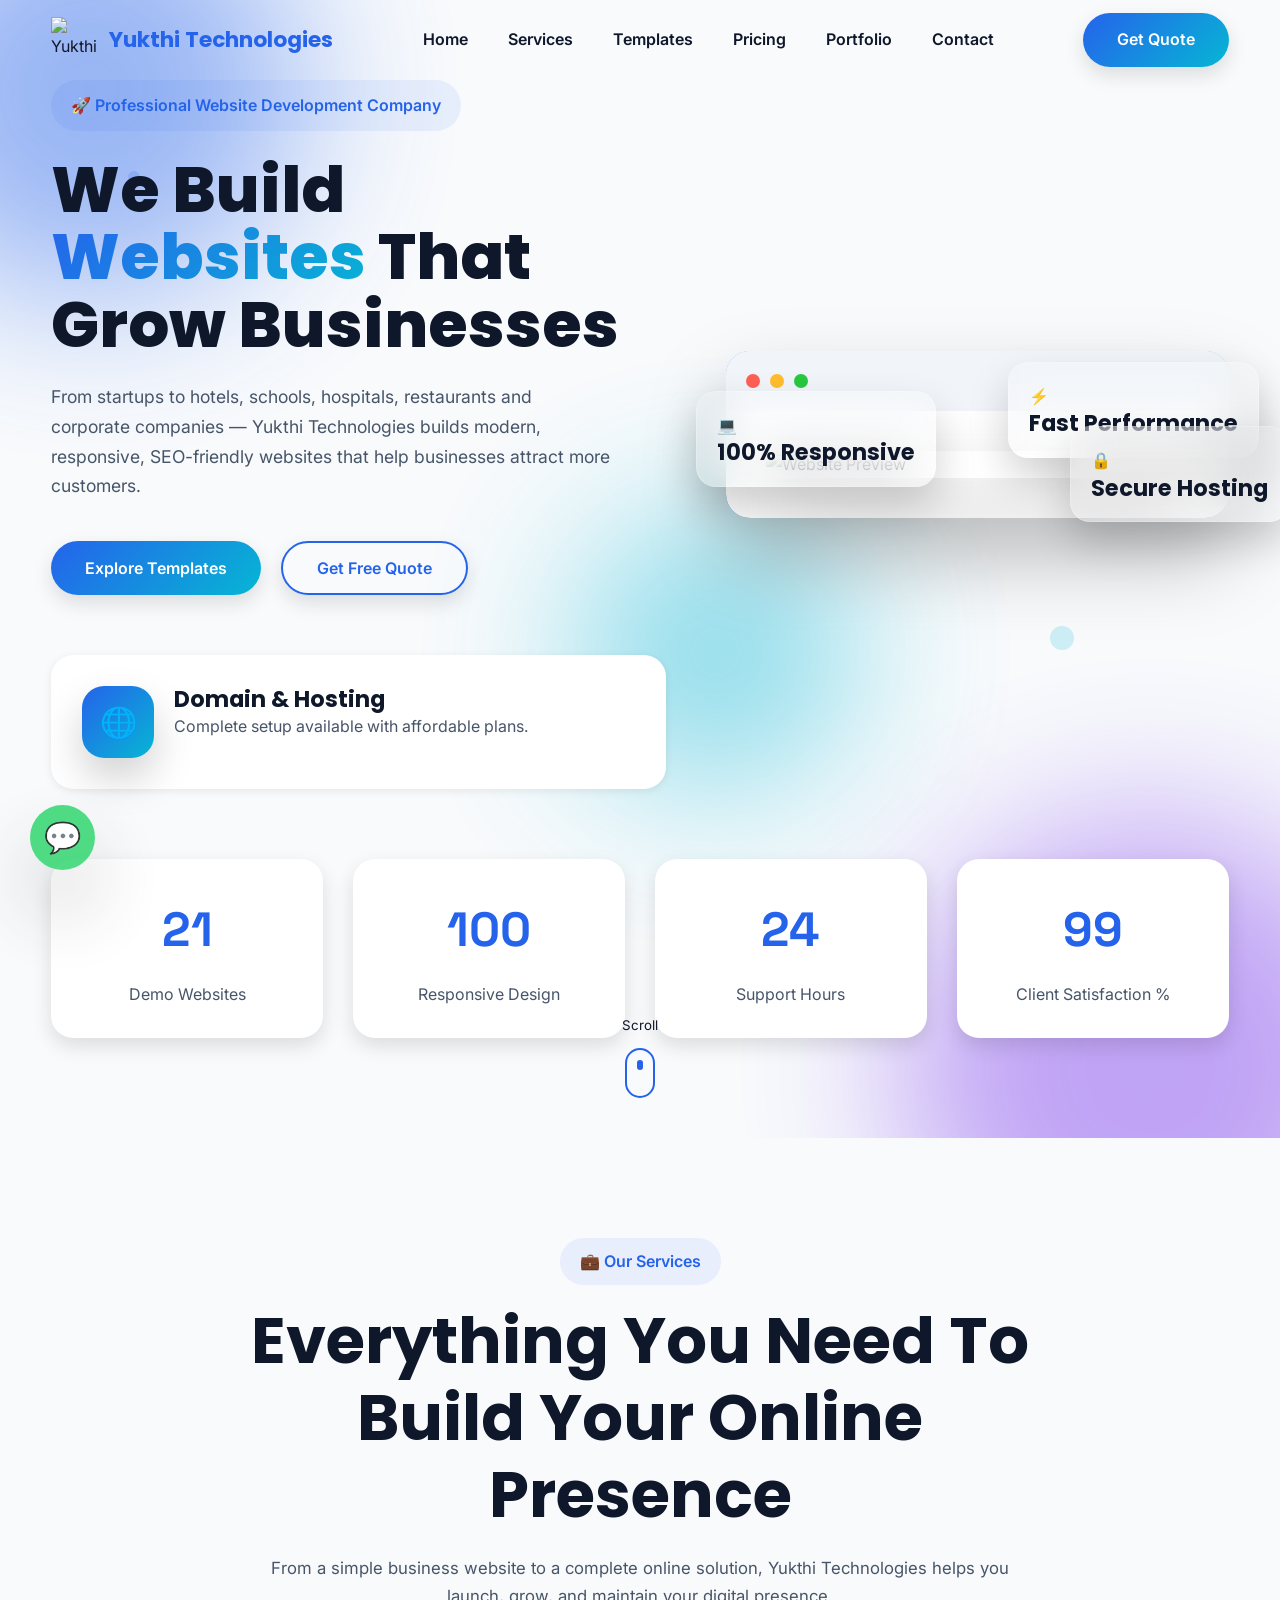
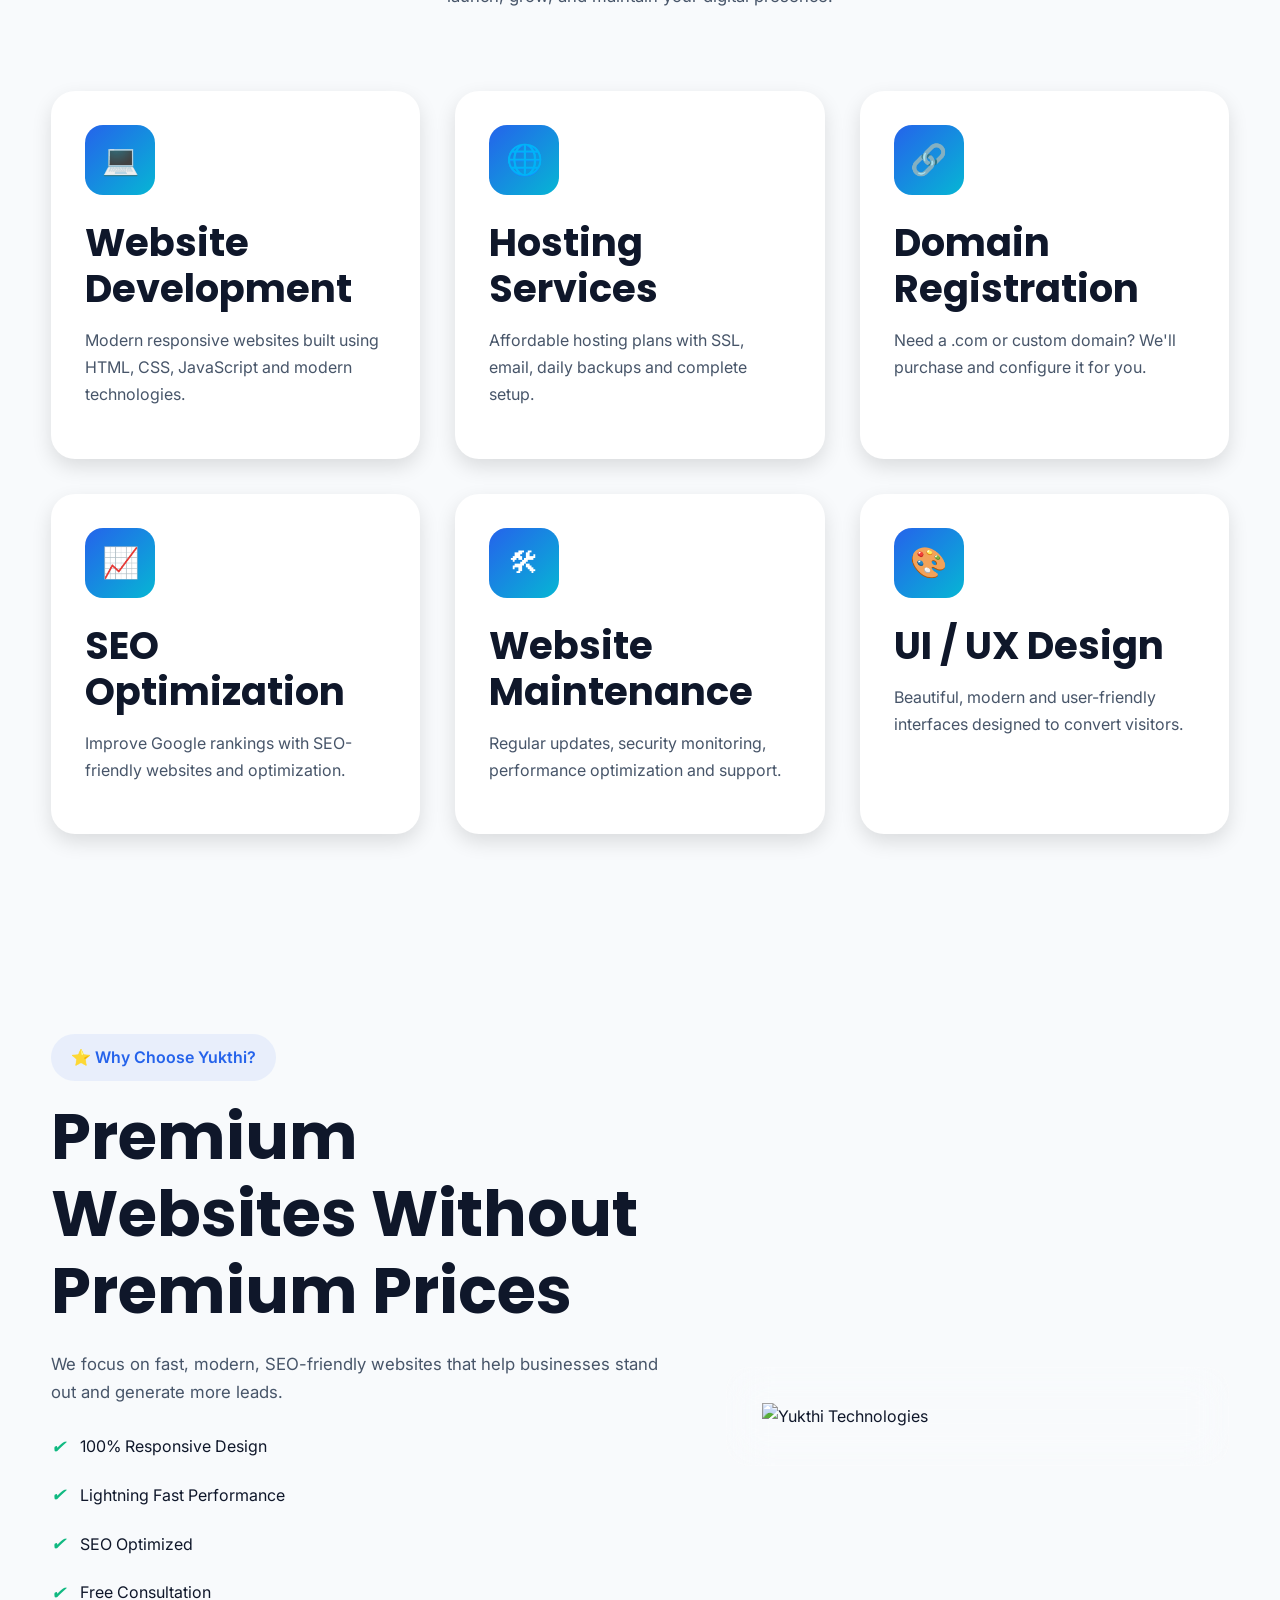
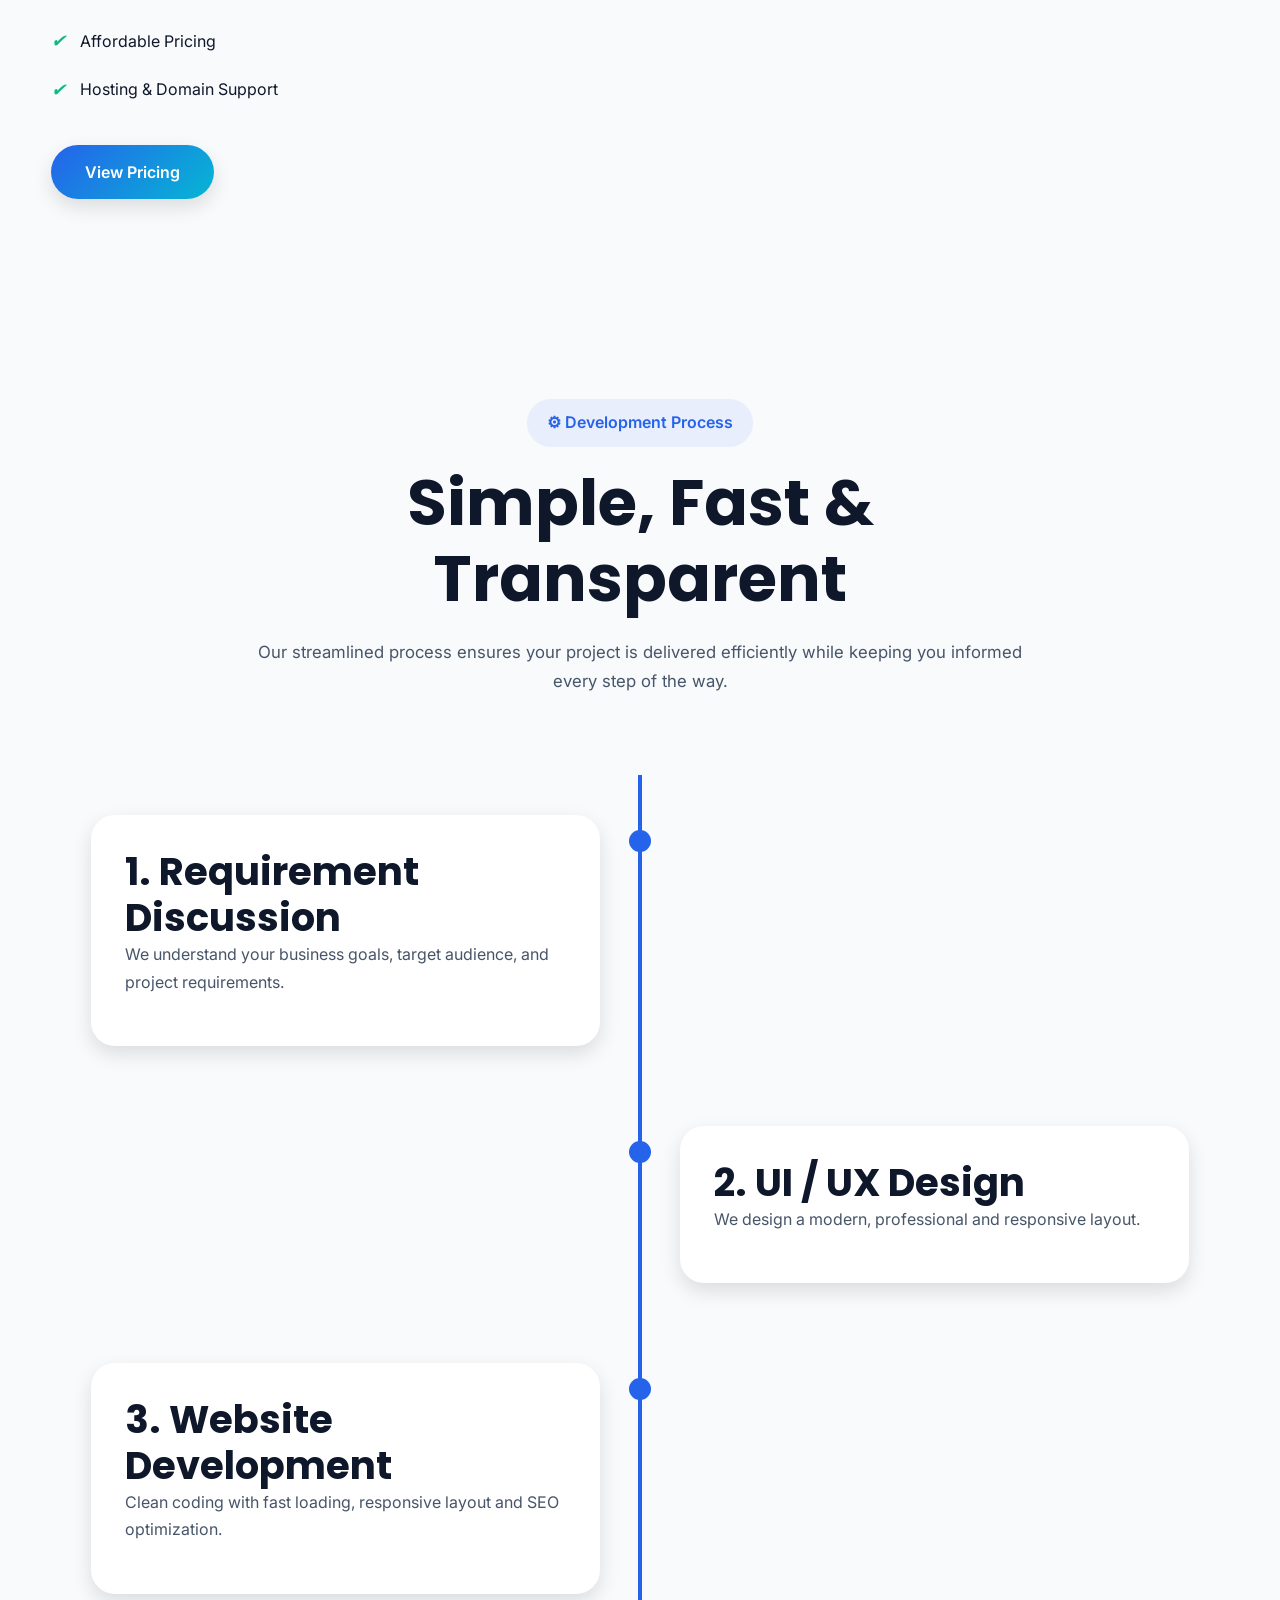
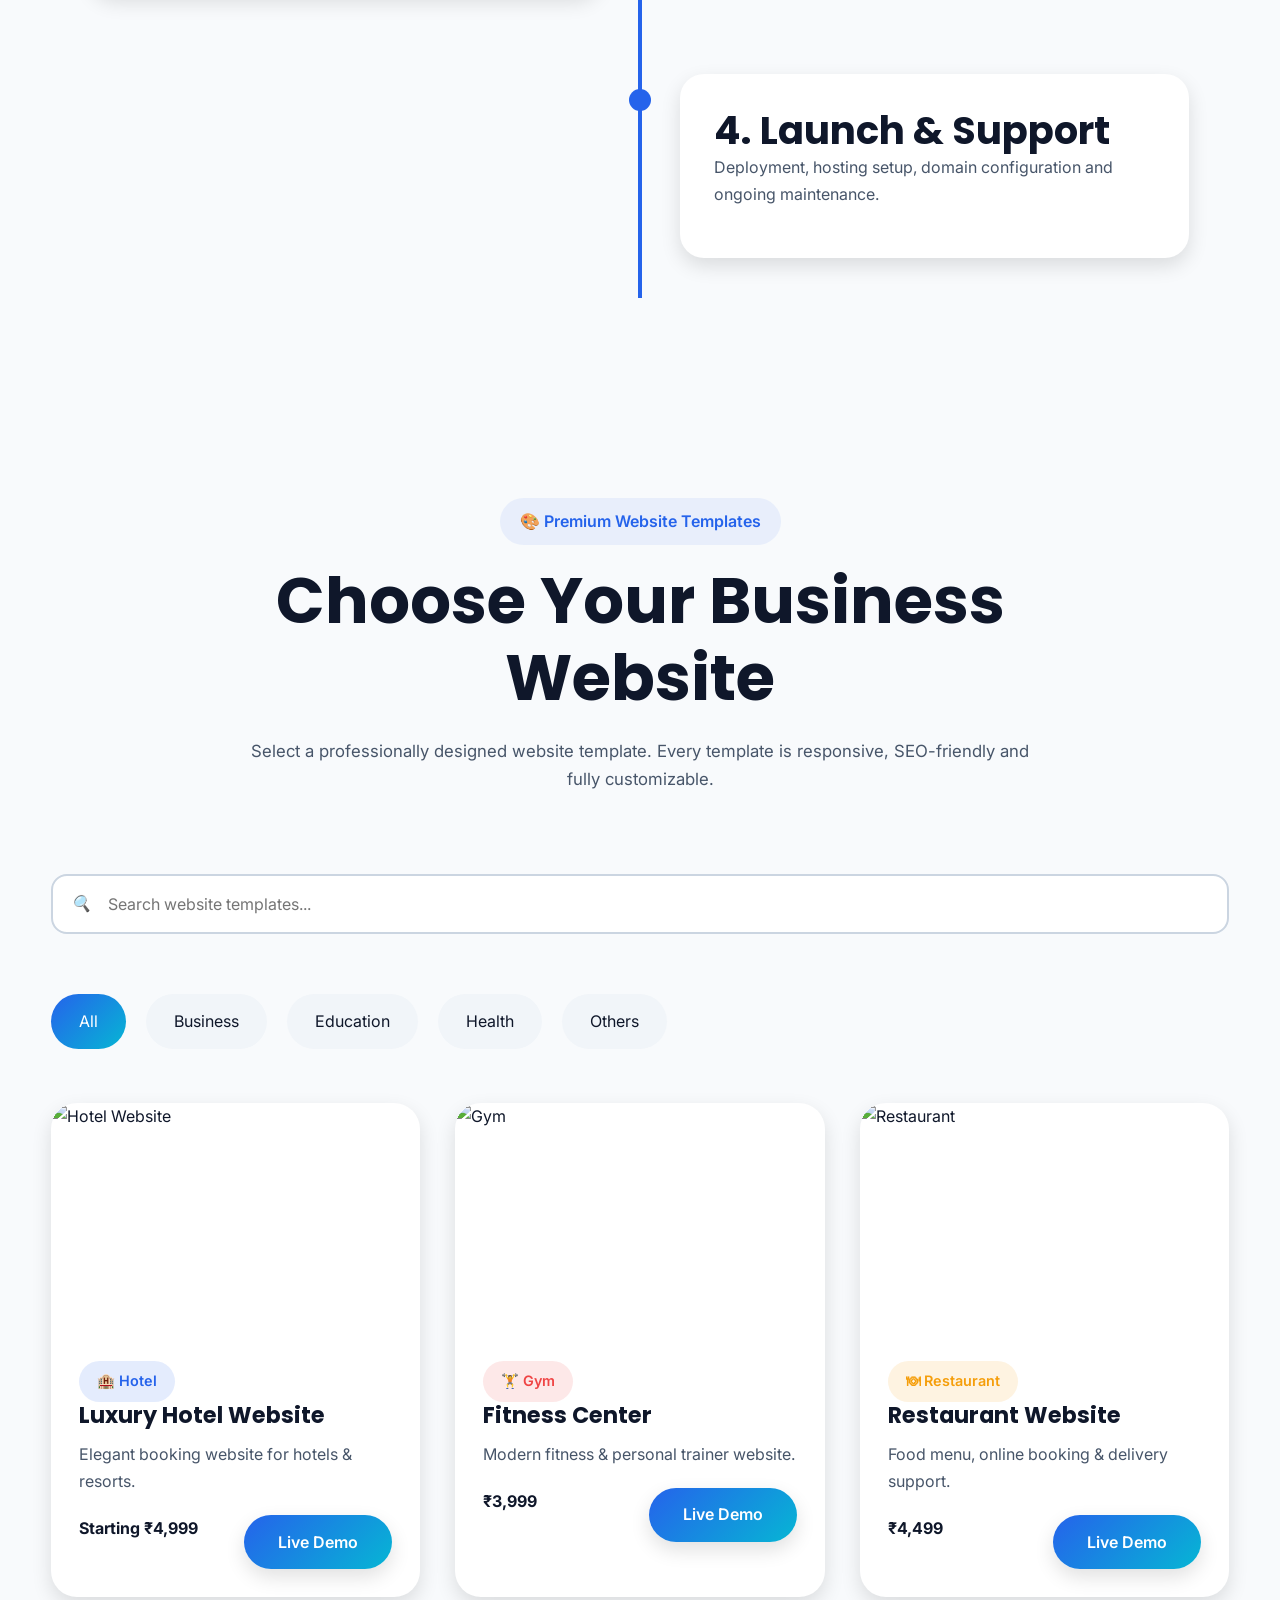
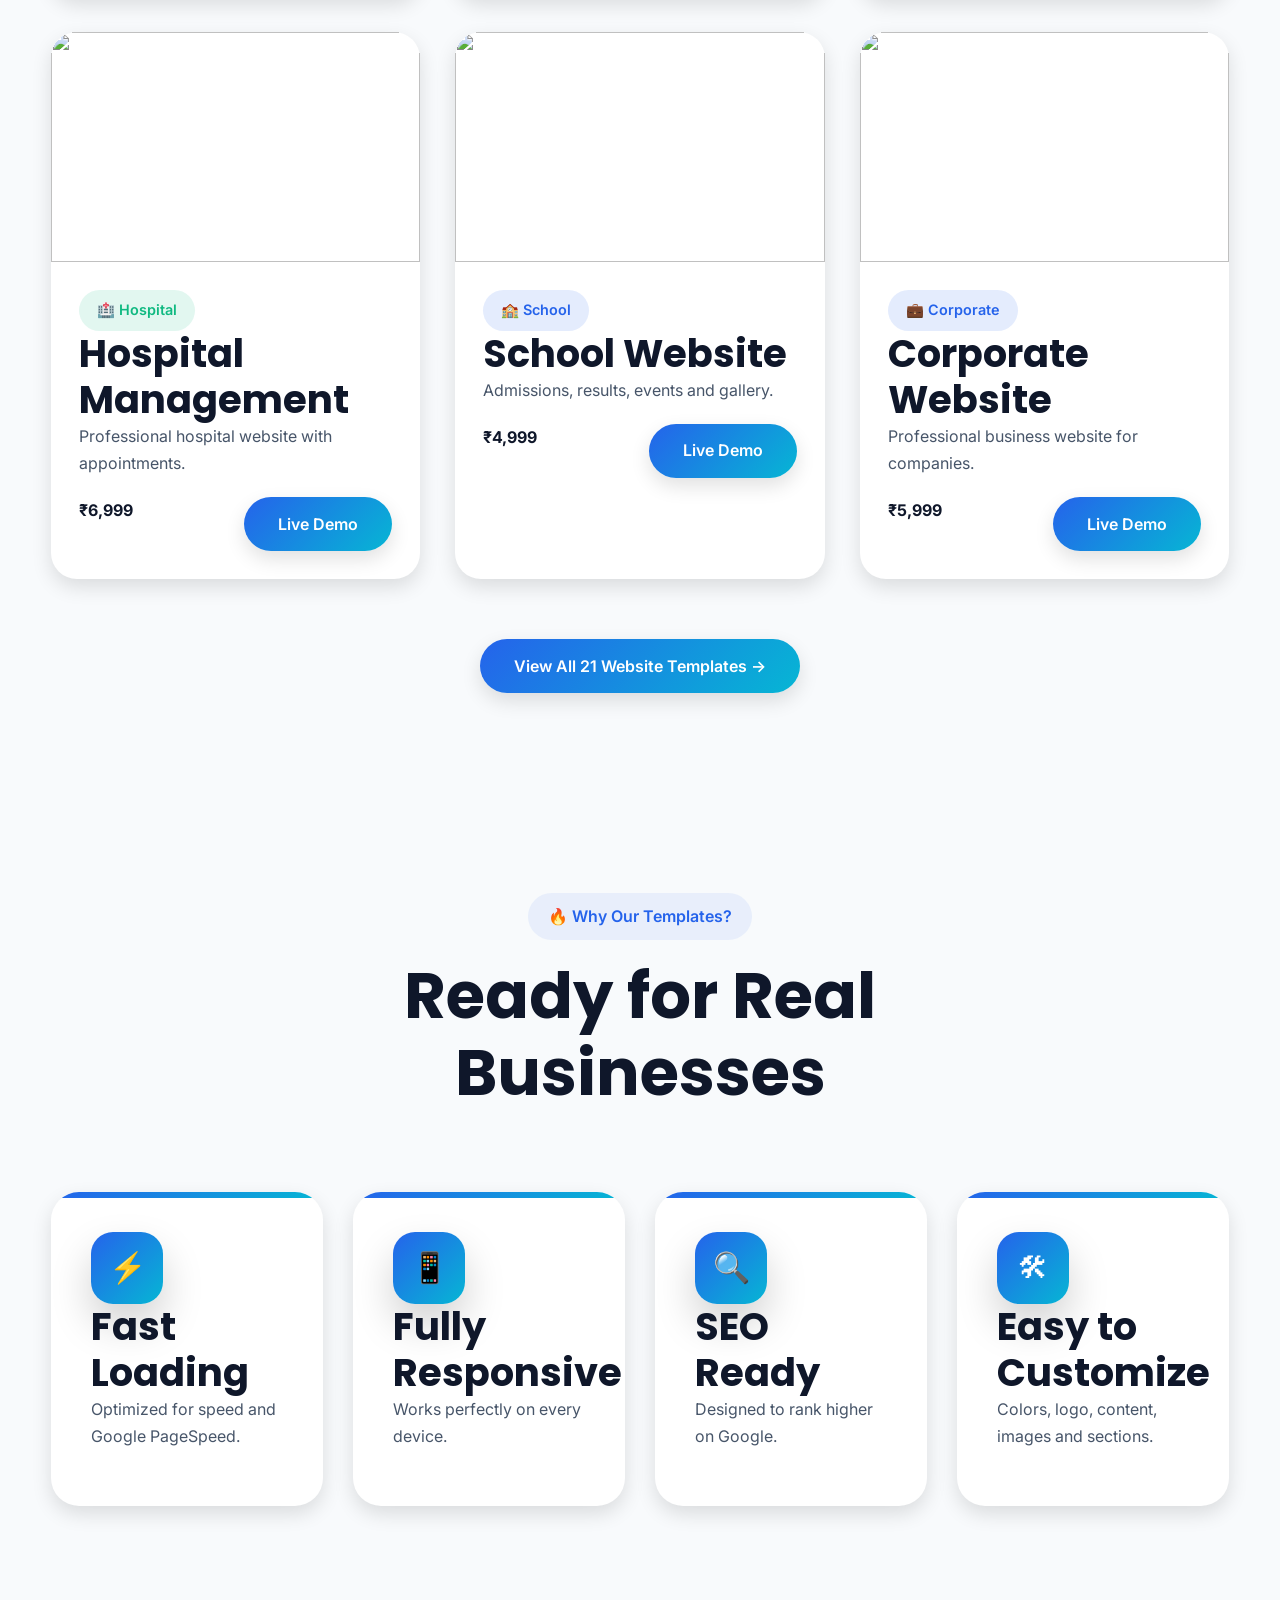
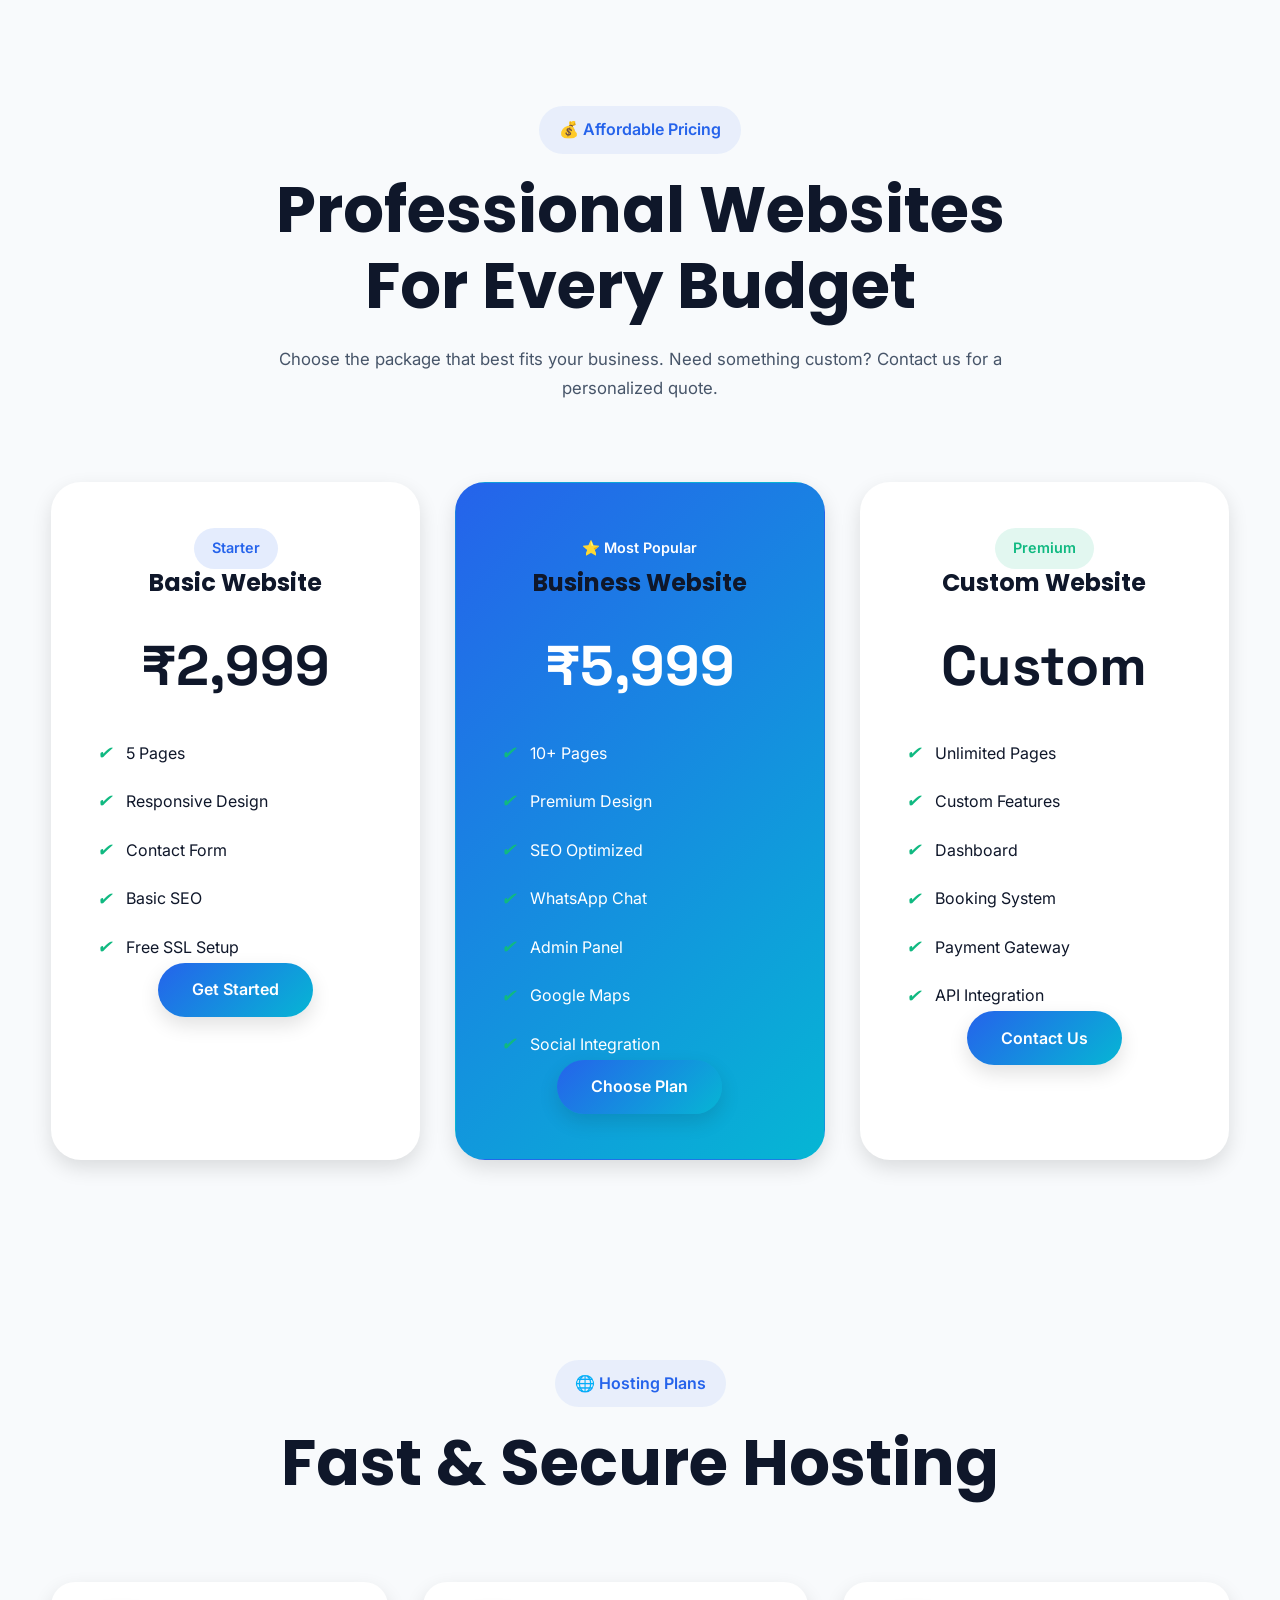
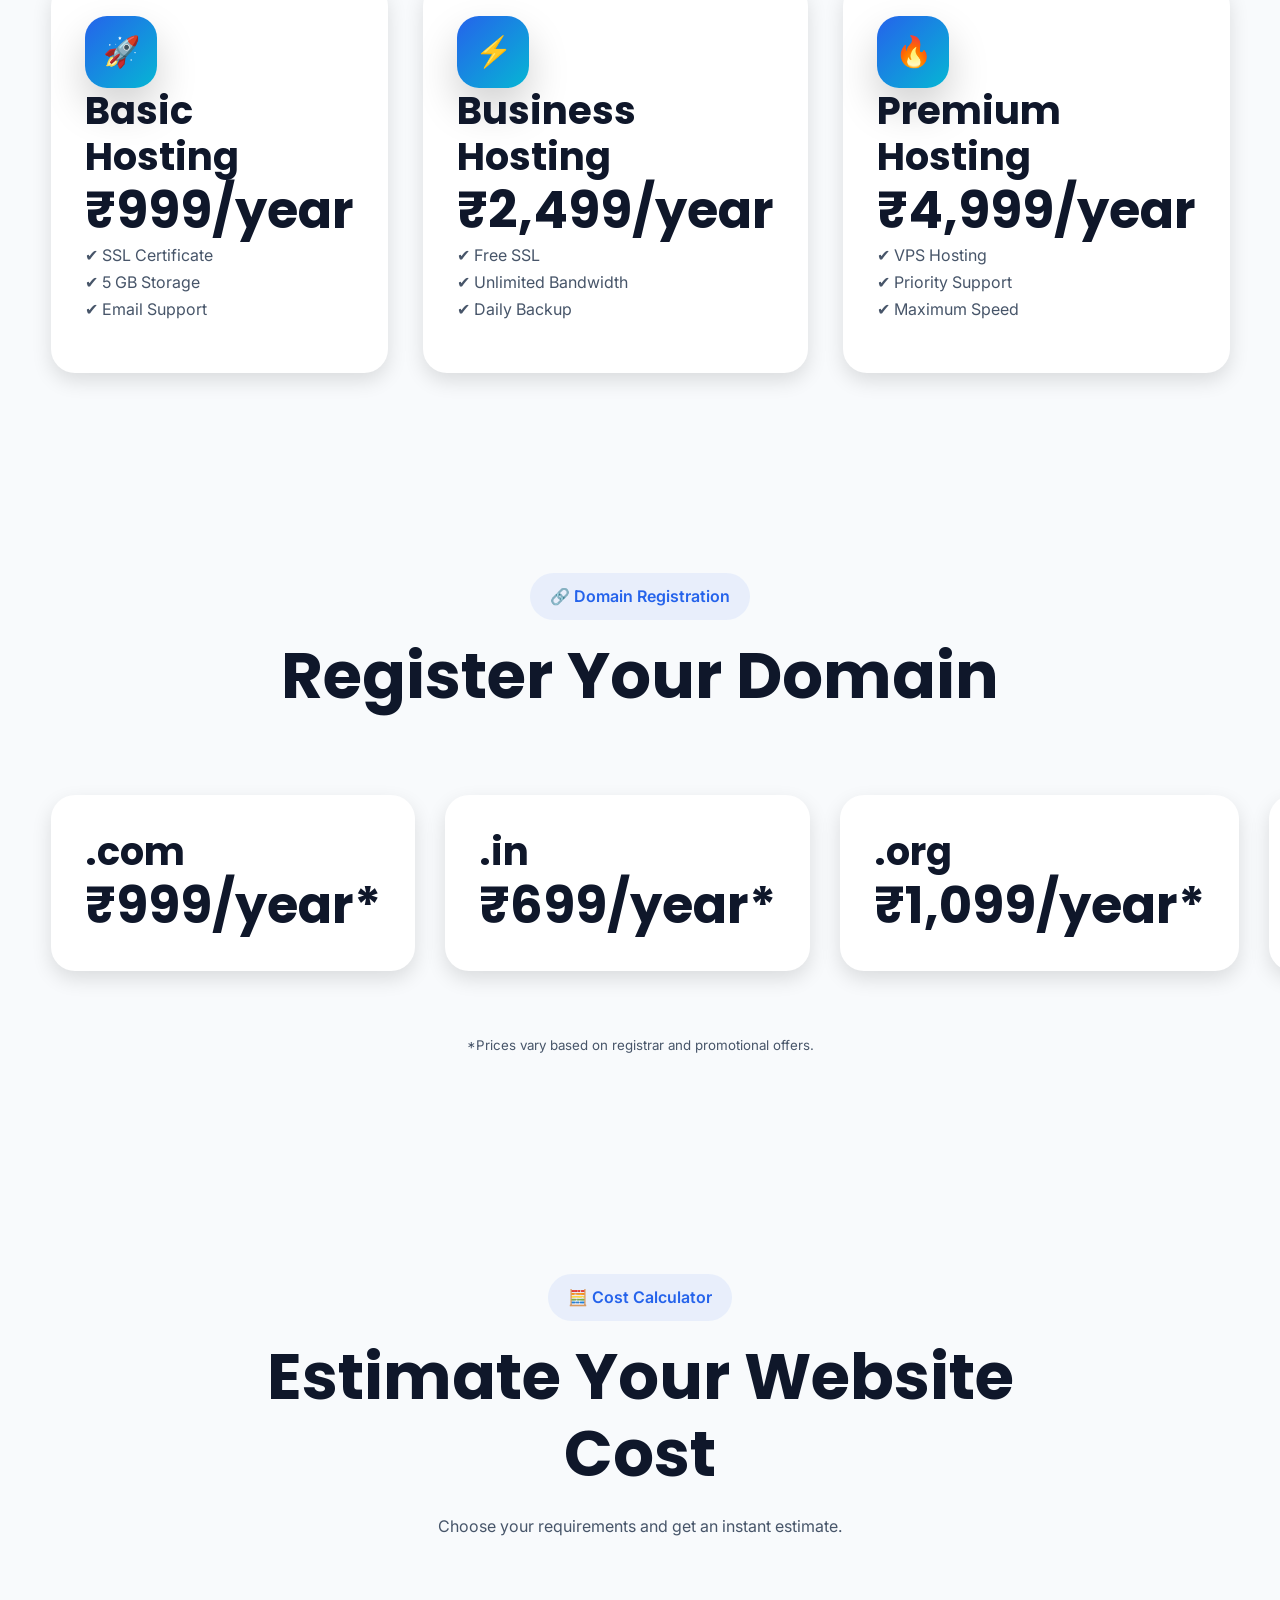
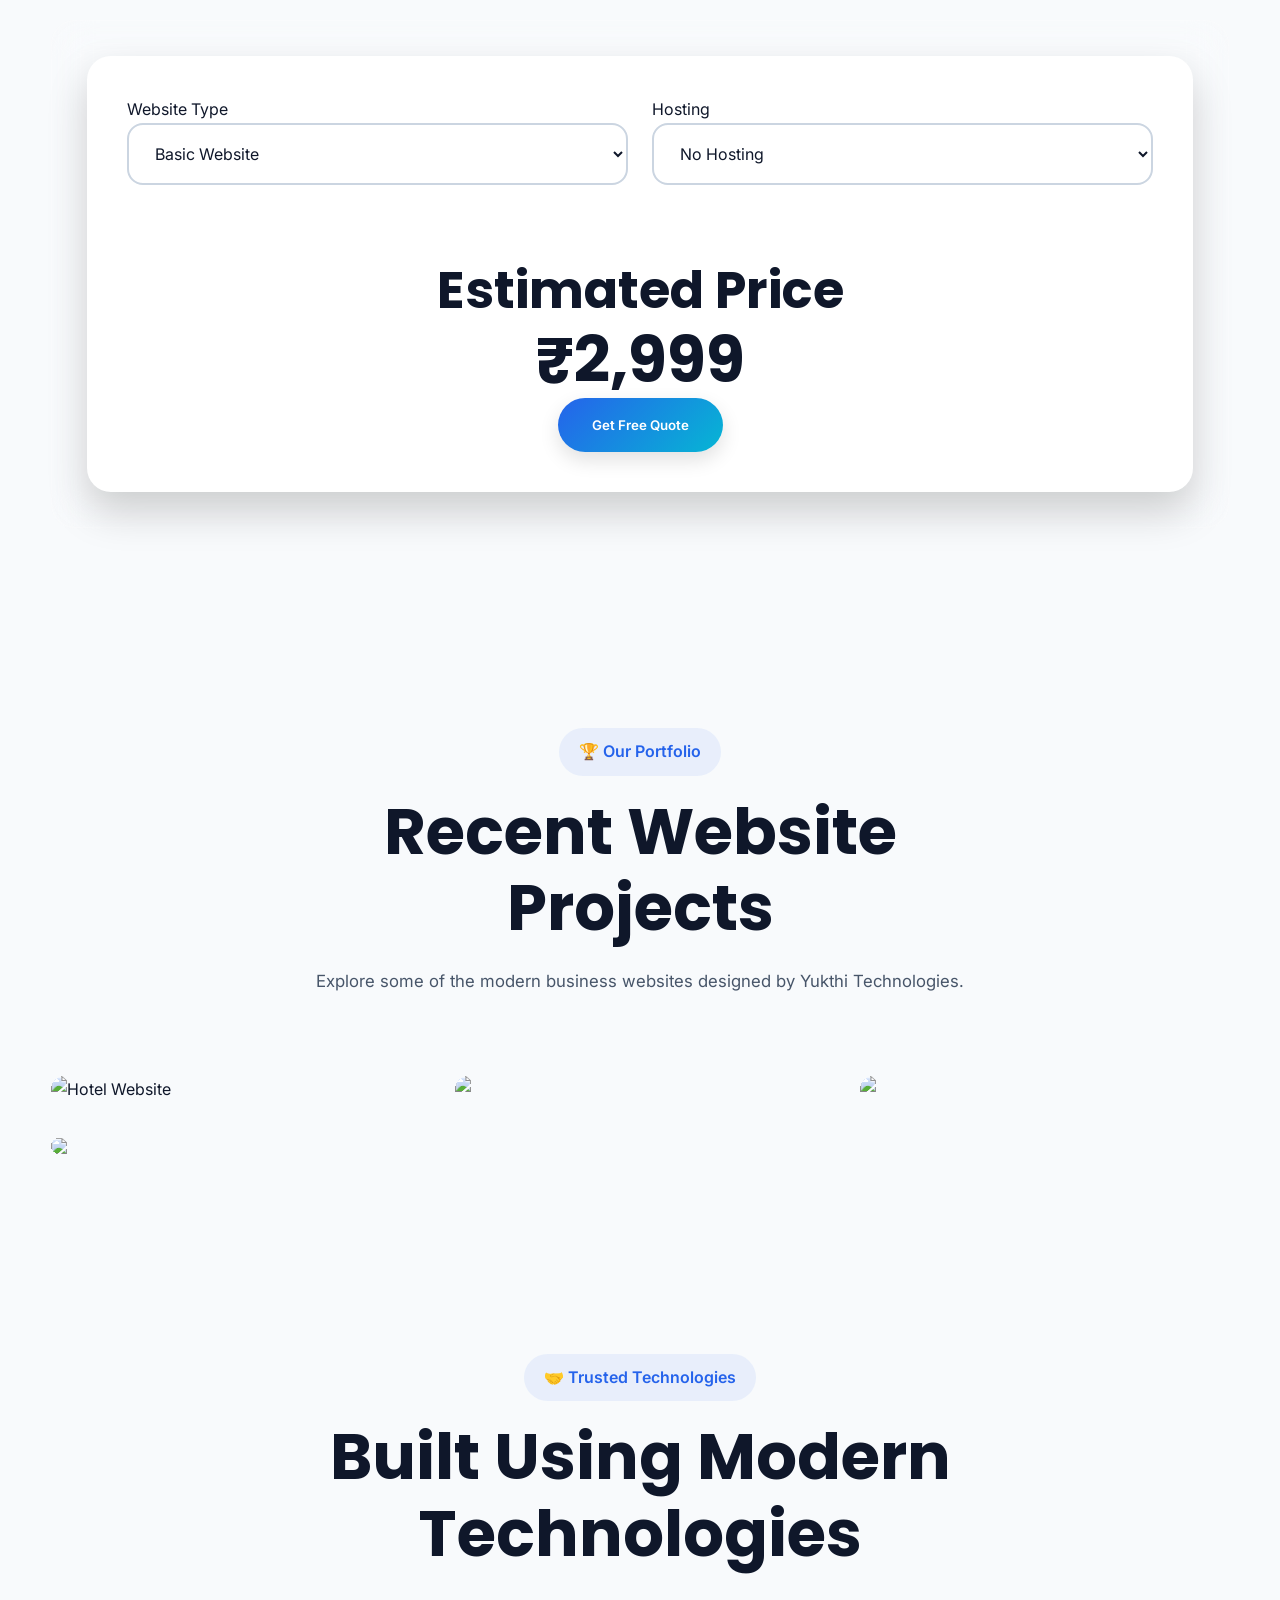
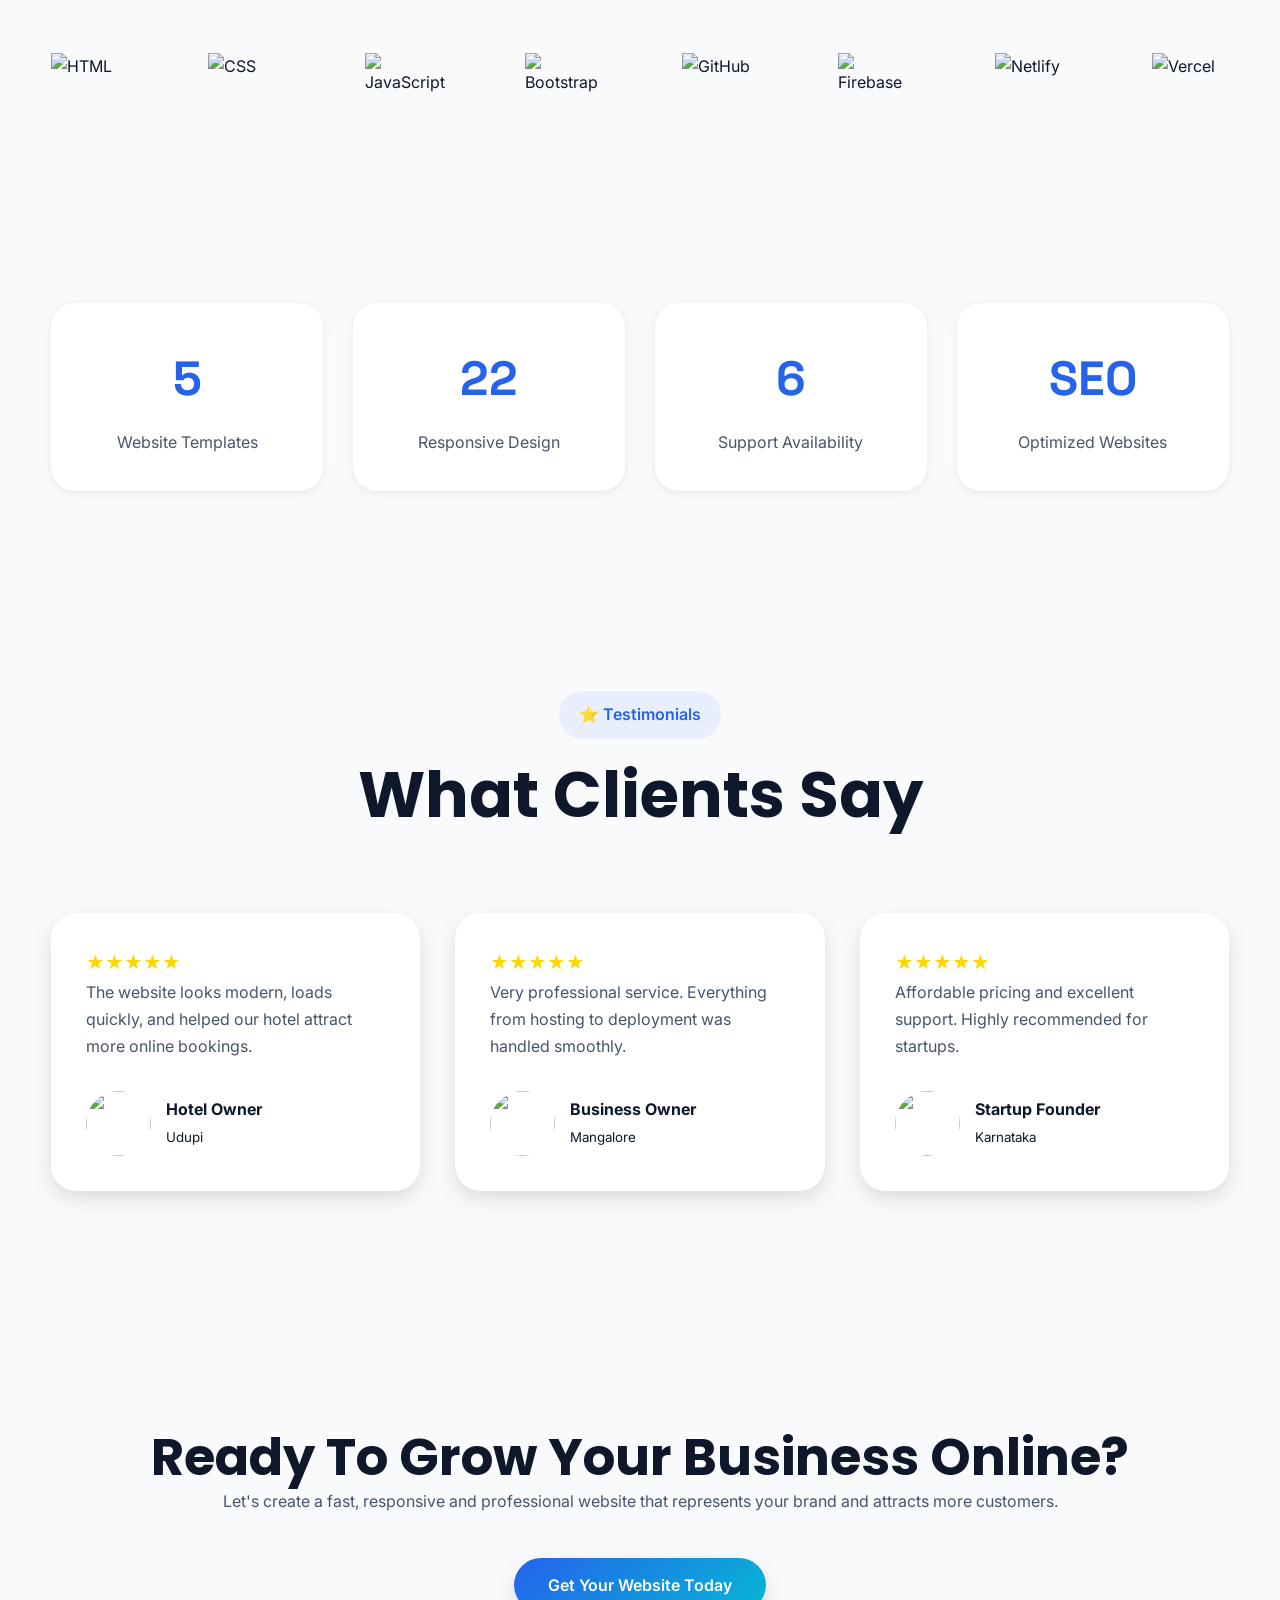
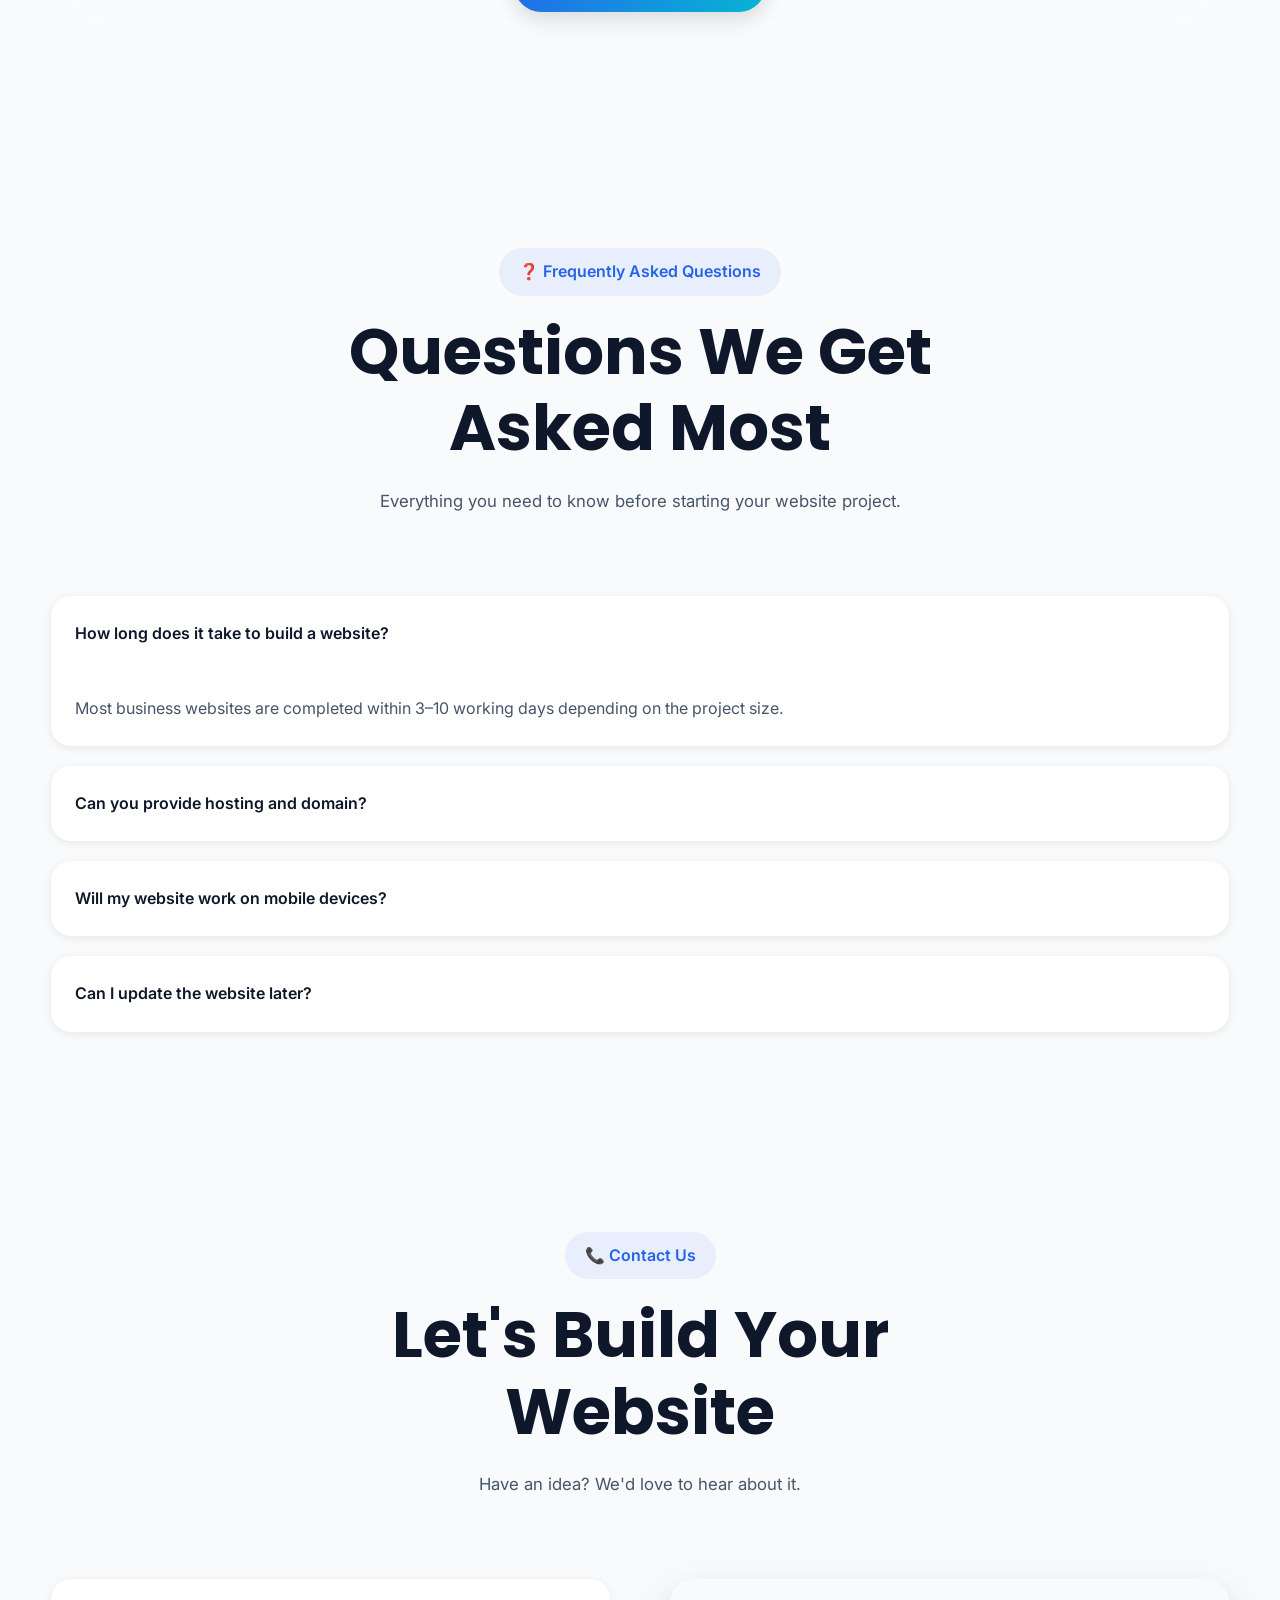
==== index.html @ c2022906 "Initial commit - Yukthi Technologies full project" ====
<!DOCTYPE html>
<html lang="en" data-theme="light">

<head>

    <!-- ==========================================
        BASIC META
    =========================================== -->

    <meta charset="UTF-8">

    <meta http-equiv="X-UA-Compatible" content="IE=edge">

    <meta name="viewport"
          content="width=device-width, initial-scale=1.0">

    <title>
        Yukthi Technologies | Professional Website Development Company
    </title>

    <meta name="description"
          content="Yukthi Technologies provides premium website development, hosting, domains, business websites, eCommerce solutions, portfolio websites, SEO and digital solutions.">

    <meta name="keywords"
          content="Website Development, Web Design, Hosting, Domain Registration, Business Website, Portfolio, HTML CSS JavaScript, Karnataka">

    <meta name="author"
          content="Rhushi Hebbar">

    <meta name="robots"
          content="index,follow">

    <meta name="theme-color"
          content="#2563EB">

    <!-- ==========================================
        OPEN GRAPH
    =========================================== -->

    <meta property="og:title"
          content="Yukthi Technologies">

    <meta property="og:description"
          content="Premium Website Development Company">

    <meta property="og:image"
          content="assets/images/og-banner.jpg">

    <meta property="og:type"
          content="website">

    <!-- ==========================================
        FAVICON
    =========================================== -->

    <link rel="icon"
          href="favicon.ico">

    <!-- ==========================================
        GOOGLE FONTS
    =========================================== -->

    <link rel="preconnect"
          href="https://fonts.googleapis.com">

    <link rel="preconnect"
          href="https://fonts.gstatic.com"
          crossorigin>

    <link href="https://fonts.googleapis.com/css2?family=Inter:wght@300;400;500;600;700;800&family=Poppins:wght@400;500;600;700;800&display=swap"
          rel="stylesheet">

    <!-- ==========================================
        CSS
    =========================================== -->

    <link rel="stylesheet"
          href="assets/css/style.css">

</head>

<body>

<!--==========================================
PAGE LOADER
===========================================-->

<div class="page-loader">

    <div class="loader-logo">

        YT

    </div>

</div>

<!--==========================================
SCROLL PROGRESS
===========================================-->

<div class="scroll-progress"></div>

<!--==========================================
HEADER
===========================================-->

<header class="header">

<div class="container">

<nav class="navbar">

<!--=====================
LOGO
======================-->

<a href="index.html"
class="logo">

<img src="assets/images/logo.png"
alt="Yukthi Technologies">

<span class="logo-text">

Yukthi Technologies

</span>

</a>

<!--=====================
NAVIGATION
======================-->

<ul class="nav-links">

<li><a href="#home">Home</a></li>

<li><a href="#services">Services</a></li>

<li><a href="#templates">Templates</a></li>

<li><a href="#pricing">Pricing</a></li>

<li><a href="#portfolio">Portfolio</a></li>

<li><a href="#contact">Contact</a></li>

</ul>

<!--=====================
BUTTONS
======================-->

<div class="nav-actions">

<a href="contact.html"
class="btn">

Get Quote

</a>

<div class="menu-toggle">

<span></span>

</div>

</div>

</nav>

</div>

</header>

<!--==========================================
MOBILE MENU
===========================================-->

<div class="mobile-menu">

<ul>

<li>

<a href="#home">

🏠 Home

</a>

</li>

<li>

<a href="#services">

💻 Services

</a>

</li>

<li>

<a href="#templates">

🎨 Templates

</a>

</li>

<li>

<a href="#pricing">

💰 Pricing

</a>

</li>

<li>

<a href="#portfolio">

📂 Portfolio

</a>

</li>

<li>

<a href="#contact">

☎ Contact

</a>

</li>

</ul>

</div>

<div class="overlay"></div>

<!--==========================================
MAIN STARTS HERE
===========================================-->

<main>
    <!--=========================================================
HOME
==========================================================-->

<section class="hero" id="home">

    <!-- Animated Background -->

    <div class="hero-bg">

        <div class="blur-circle circle-one hero-blob"></div>

        <div class="blur-circle circle-two hero-blob"></div>

        <div class="blur-circle circle-three hero-blob"></div>

        <div class="hero-particle small"
             style="top:15%;left:10%;background:#2563EB;"></div>

        <div class="hero-particle medium"
             style="top:55%;left:82%;background:#06B6D4;"></div>

        <div class="hero-particle large"
             style="top:80%;left:35%;background:#7C3AED;"></div>

    </div>

    <div class="container">

        <div class="hero-wrapper">

            <!--==================================
            LEFT
            ===================================-->

            <div class="hero-content reveal-left">

                <span class="hero-subtitle">

                    🚀 Professional Website Development Company

                </span>

                <h1 class="hero-title">

                    We Build

                    <span>

                        Websites

                    </span>

                    That Grow Businesses

                </h1>

                <p class="hero-description">

                    From startups to hotels, schools, hospitals,
                    restaurants and corporate companies —
                    Yukthi Technologies builds modern,
                    responsive, SEO-friendly websites that
                    help businesses attract more customers.

                </p>

                <div class="hero-buttons">

                    <a href="#templates"
                       class="btn">

                        Explore Templates

                    </a>

                    <a href="#contact"
                       class="btn btn-outline">

                        Get Free Quote

                    </a>

                </div>

                <!--==============================
                QUICK INFO
                ==============================-->

                <div class="hero-info mt-5">

                    <div class="info-card glass-card">

                        <div class="icon-box">

                            🌐

                        </div>

                        <div>

                            <h4>

                                Domain & Hosting

                            </h4>

                            <p>

                                Complete setup available with affordable plans.

                            </p>

                        </div>

                    </div>

                </div>

            </div>

            <!--==================================
            RIGHT
            ===================================-->

            <div class="hero-image reveal-right">

                <div class="browser gradient-border">

                    <div class="browser-top">

                        <div class="browser-dots">

                            <span></span>

                            <span></span>

                            <span></span>

                        </div>

                    </div>

                    <div class="browser-body">

                        <img src="assets/images/hero-dashboard.png"
                             alt="Website Preview">

                    </div>

                </div>

                <!-- Floating Cards -->

                <div class="float-card card-one float">

                    💻

                    <h4>

                        100% Responsive

                    </h4>

                </div>

                <div class="float-card card-two float">

                    ⚡

                    <h4>

                        Fast Performance

                    </h4>

                </div>

                <div class="float-card card-three float">

                    🔒

                    <h4>

                        Secure Hosting

                    </h4>

                </div>

            </div>

        </div>

        <!--==================================
        STATS
        ===================================-->

        <div class="hero-stats">

            <div class="stat-box reveal">

                <div class="stat-number counter"
                     data-target="21">

                    0

                </div>

                <div class="stat-text">

                    Demo Websites

                </div>

            </div>

            <div class="stat-box reveal">

                <div class="stat-number counter"
                     data-target="100">

                    0

                </div>

                <div class="stat-text">

                    Responsive Design

                </div>

            </div>

            <div class="stat-box reveal">

                <div class="stat-number counter"
                     data-target="24">

                    0

                </div>

                <div class="stat-text">

                    Support Hours

                </div>

            </div>

            <div class="stat-box reveal">

                <div class="stat-number counter"
                     data-target="99">

                    0

                </div>

                <div class="stat-text">

                    Client Satisfaction %

                </div>

            </div>

        </div>

        <!--==================================
        SCROLL
        ===================================-->

        <div class="scroll-indicator">

            <small>

                Scroll

            </small>

            <span class="mouse-scroll"></span>

        </div>

    </div>

</section>
<!--=========================================================
SERVICES
==========================================================-->

<section class="section" id="services">

<div class="container">

<div class="section-header reveal">

<span class="section-tag">

💼 Our Services

</span>

<h2 class="section-title">

Everything You Need To Build Your Online Presence

</h2>

<p class="section-description">

From a simple business website to a complete online solution,
Yukthi Technologies helps you launch, grow, and maintain your
digital presence.

</p>

</div>

<div class="services-grid">

<!-- Website Development -->

<div class="service-card card reveal">

<div class="service-icon">
💻
</div>

<h3>Website Development</h3>

<p>

Modern responsive websites built using HTML, CSS,
JavaScript and modern technologies.

</p>

</div>

<!-- Hosting -->

<div class="service-card card reveal">

<div class="service-icon">
🌐
</div>

<h3>Hosting Services</h3>

<p>

Affordable hosting plans with SSL, email,
daily backups and complete setup.

</p>

</div>

<!-- Domain -->

<div class="service-card card reveal">

<div class="service-icon">
🔗
</div>

<h3>Domain Registration</h3>

<p>

Need a .com or custom domain?
We'll purchase and configure it for you.

</p>

</div>

<!-- SEO -->

<div class="service-card card reveal">

<div class="service-icon">
📈
</div>

<h3>SEO Optimization</h3>

<p>

Improve Google rankings with
SEO-friendly websites and optimization.

</p>

</div>

<!-- Maintenance -->

<div class="service-card card reveal">

<div class="service-icon">
🛠
</div>

<h3>Website Maintenance</h3>

<p>

Regular updates,
security monitoring,
performance optimization
and support.

</p>

</div>

<!-- UI -->

<div class="service-card card reveal">

<div class="service-icon">
🎨
</div>

<h3>UI / UX Design</h3>

<p>

Beautiful,
modern and user-friendly
interfaces designed to convert visitors.

</p>

</div>

</div>

</div>

</section>

<!--=========================================================
WHY CHOOSE US
==========================================================-->

<section class="section">

<div class="container">

<div class="hero-wrapper">

<div class="reveal-left">

<span class="section-tag">

⭐ Why Choose Yukthi?

</span>

<h2 class="section-title">

Premium Websites
Without Premium Prices

</h2>

<p class="section-description">

We focus on fast, modern, SEO-friendly websites
that help businesses stand out and generate more leads.

</p>

<ul class="feature-list">

<li>

<i>✔</i>

100% Responsive Design

</li>

<li>

<i>✔</i>

Lightning Fast Performance

</li>

<li>

<i>✔</i>

SEO Optimized

</li>

<li>

<i>✔</i>

Free Consultation

</li>

<li>

<i>✔</i>

Affordable Pricing

</li>

<li>

<i>✔</i>

Hosting & Domain Support

</li>

</ul>

<a href="#pricing" class="btn mt-4">

View Pricing

</a>

</div>

<div class="reveal-right">

<div class="glass-card">

<img src="assets/images/about-team.png"

alt="Yukthi Technologies">

</div>

</div>

</div>

</div>

</section>

<!--=========================================================
WORK PROCESS
==========================================================-->

<section class="section">

<div class="container">

<div class="section-header">

<span class="section-tag">

⚙ Development Process

</span>

<h2 class="section-title">

Simple, Fast & Transparent

</h2>

<p class="section-description">

Our streamlined process ensures your project is delivered
efficiently while keeping you informed every step of the way.

</p>

</div>

<div class="timeline">

<div class="timeline-item reveal-left">

<div class="timeline-dot"></div>

<div class="card">

<h3>

1. Requirement Discussion

</h3>

<p>

We understand your business goals,
target audience, and project requirements.

</p>

</div>

</div>

<div class="timeline-item reveal-right">

<div class="timeline-dot"></div>

<div class="card">

<h3>

2. UI / UX Design

</h3>

<p>

We design a modern,
professional and responsive layout.

</p>

</div>

</div>

<div class="timeline-item reveal-left">

<div class="timeline-dot"></div>

<div class="card">

<h3>

3. Website Development

</h3>

<p>

Clean coding with fast loading,
responsive layout and SEO optimization.

</p>

</div>

</div>

<div class="timeline-item reveal-right">

<div class="timeline-dot"></div>

<div class="card">

<h3>

4. Launch & Support

</h3>

<p>

Deployment,
hosting setup,
domain configuration
and ongoing maintenance.

</p>

</div>

</div>

</div>

</div>

</section>
<!--=========================================================
TEMPLATE MARKETPLACE
==========================================================-->

<section class="section" id="templates">

<div class="container">

<div class="section-header reveal">

<span class="section-tag">

🎨 Premium Website Templates

</span>

<h2 class="section-title">

Choose Your Business Website

</h2>

<p class="section-description">

Select a professionally designed website template.
Every template is responsive, SEO-friendly and fully customizable.

</p>

</div>

<!--==================================
SEARCH
===================================-->

<div class="search-box mb-5">

<input

type="text"

id="template-search"

class="input"

placeholder="Search website templates...">

<i>🔍</i>

</div>

<!--==================================
CATEGORY FILTER
===================================-->

<div class="tabs">

<div class="tab active" data-tab="all">
All
</div>

<div class="tab" data-tab="business">
Business
</div>

<div class="tab" data-tab="education">
Education
</div>

<div class="tab" data-tab="health">
Health
</div>

<div class="tab" data-tab="others">
Others
</div>

</div>

<br><br>

<!--==================================
TEMPLATE GRID
===================================-->

<div class="template-grid">

<!-- Hotel -->

<div class="template-card reveal">

<div class="template-image">

<img src="assets/images/templates/hotel.jpg"
alt="Hotel Website">

</div>

<div class="template-content">

<span class="badge badge-primary">

🏨 Hotel

</span>

<h3 class="template-title">

Luxury Hotel Website

</h3>

<p>

Elegant booking website
for hotels & resorts.

</p>

<div class="template-meta">

<strong>

Starting ₹4,999

</strong>

<a href="demos/hotel/index.html"
class="btn">

Live Demo

</a>

</div>

</div>

</div>

<!-- Gym -->

<div class="template-card reveal">

<div class="template-image">

<img src="assets/images/templates/gym.jpg"
alt="Gym">

</div>

<div class="template-content">

<span class="badge badge-danger">

🏋 Gym

</span>

<h3 class="template-title">

Fitness Center

</h3>

<p>

Modern fitness &
personal trainer website.

</p>

<div class="template-meta">

<strong>

₹3,999

</strong>

<a href="demos/gym/index.html"
class="btn">

Live Demo

</a>

</div>

</div>

</div>

<!-- Restaurant -->

<div class="template-card reveal">

<div class="template-image">

<img src="assets/images/templates/restaurant.jpg"
alt="Restaurant">

</div>

<div class="template-content">

<span class="badge badge-warning">

🍽 Restaurant

</span>

<h3 class="template-title">

Restaurant Website

</h3>

<p>

Food menu,
online booking &
delivery support.

</p>

<div class="template-meta">

<strong>

₹4,499

</strong>

<a href="demos/restaurant/index.html"
class="btn">

Live Demo

</a>

</div>

</div>

</div>

<!-- Hospital -->

<div class="template-card reveal">

<div class="template-image">

<img src="assets/images/templates/hospital.jpg">

</div>

<div class="template-content">

<span class="badge badge-success">

🏥 Hospital

</span>

<h3>

Hospital Management

</h3>

<p>

Professional hospital
website with appointments.

</p>

<div class="template-meta">

<strong>

₹6,999

</strong>

<a href="demos/hospital/index.html"
class="btn">

Live Demo

</a>

</div>

</div>

</div>

<!-- School -->

<div class="template-card reveal">

<div class="template-image">

<img src="assets/images/templates/school.jpg">

</div>

<div class="template-content">

<span class="badge badge-primary">

🏫 School

</span>

<h3>

School Website

</h3>

<p>

Admissions,
results,
events and gallery.

</p>

<div class="template-meta">

<strong>

₹4,999

</strong>

<a href="demos/school/index.html"
class="btn">

Live Demo

</a>

</div>

</div>

</div>

<!-- Corporate -->

<div class="template-card reveal">

<div class="template-image">

<img src="assets/images/templates/corporate.jpg">

</div>

<div class="template-content">

<span class="badge badge-primary">

💼 Corporate

</span>

<h3>

Corporate Website

</h3>

<p>

Professional business
website for companies.

</p>

<div class="template-meta">

<strong>

₹5,999

</strong>

<a href="demos/corporate/index.html"
class="btn">

Live Demo

</a>

</div>

</div>

</div>

</div>

<!--==================================
VIEW ALL
===================================-->

<div class="text-center mt-5">

<a href="templates.html"
class="btn">

View All 21 Website Templates →

</a>

</div>

</div>

</section>

<!--=========================================================
WHY CLIENTS LOVE OUR TEMPLATES
==========================================================-->

<section class="section">

<div class="container">

<div class="section-header">

<span class="section-tag">

🔥 Why Our Templates?

</span>

<h2 class="section-title">

Ready for Real Businesses

</h2>

</div>

<div class="grid-4">

<div class="feature-card reveal">

<div class="icon-box">
⚡
</div>

<h3>

Fast Loading

</h3>

<p>

Optimized for speed and Google PageSpeed.

</p>

</div>

<div class="feature-card reveal">

<div class="icon-box">
📱
</div>

<h3>

Fully Responsive

</h3>

<p>

Works perfectly on every device.

</p>

</div>

<div class="feature-card reveal">

<div class="icon-box">
🔍
</div>

<h3>

SEO Ready

</h3>

<p>

Designed to rank higher on Google.

</p>

</div>

<div class="feature-card reveal">

<div class="icon-box">
🛠
</div>

<h3>

Easy to Customize

</h3>

<p>

Colors,
logo,
content,
images and sections.

</p>

</div>

</div>

</div>

</section>
<!--=========================================================
PRICING & HOSTING
==========================================================-->

<section class="section" id="pricing">

<div class="container">

<div class="section-header reveal">

<span class="section-tag">
💰 Affordable Pricing
</span>

<h2 class="section-title">

Professional Websites
For Every Budget

</h2>

<p class="section-description">

Choose the package that best fits your business.
Need something custom? Contact us for a personalized quote.

</p>

</div>

<div class="pricing-grid">

<!-- BASIC -->

<div class="pricing-card reveal">

<span class="badge badge-primary">

Starter

</span>

<h3 class="plan-name">

Basic Website

</h3>

<div class="plan-price">

₹2,999

</div>

<ul class="feature-list">

<li><i>✔</i> 5 Pages</li>
<li><i>✔</i> Responsive Design</li>
<li><i>✔</i> Contact Form</li>
<li><i>✔</i> Basic SEO</li>
<li><i>✔</i> Free SSL Setup</li>

</ul>

<a href="#contact" class="btn">

Get Started

</a>

</div>

<!-- BUSINESS -->

<div class="pricing-card featured reveal">

<span class="badge">

⭐ Most Popular

</span>

<h3 class="plan-name">

Business Website

</h3>

<div class="plan-price">

₹5,999

</div>

<ul class="feature-list">

<li><i>✔</i> 10+ Pages</li>
<li><i>✔</i> Premium Design</li>
<li><i>✔</i> SEO Optimized</li>
<li><i>✔</i> WhatsApp Chat</li>
<li><i>✔</i> Admin Panel</li>
<li><i>✔</i> Google Maps</li>
<li><i>✔</i> Social Integration</li>

</ul>

<a href="#contact" class="btn btn-light">

Choose Plan

</a>

</div>

<!-- PREMIUM -->

<div class="pricing-card reveal">

<span class="badge badge-success">

Premium

</span>

<h3 class="plan-name">

Custom Website

</h3>

<div class="plan-price">

Custom

</div>

<ul class="feature-list">

<li><i>✔</i> Unlimited Pages</li>
<li><i>✔</i> Custom Features</li>
<li><i>✔</i> Dashboard</li>
<li><i>✔</i> Booking System</li>
<li><i>✔</i> Payment Gateway</li>
<li><i>✔</i> API Integration</li>

</ul>

<a href="#contact"

class="btn">

Contact Us

</a>

</div>

</div>

</div>

</section>

<!--=========================================================
HOSTING PLANS
==========================================================-->

<section class="section" id="hosting">

<div class="container">

<div class="section-header">

<span class="section-tag">

🌐 Hosting Plans

</span>

<h2 class="section-title">

Fast & Secure Hosting

</h2>

</div>

<div class="services-grid">

<div class="card reveal">

<div class="icon-box">

🚀

</div>

<h3>

Basic Hosting

</h3>

<h2>

₹999/year

</h2>

<p>

✔ SSL Certificate

<br>

✔ 5 GB Storage

<br>

✔ Email Support

</p>

</div>

<div class="card reveal">

<div class="icon-box">

⚡

</div>

<h3>

Business Hosting

</h3>

<h2>

₹2,499/year

</h2>

<p>

✔ Free SSL

<br>

✔ Unlimited Bandwidth

<br>

✔ Daily Backup

</p>

</div>

<div class="card reveal">

<div class="icon-box">

🔥

</div>

<h3>

Premium Hosting

</h3>

<h2>

₹4,999/year

</h2>

<p>

✔ VPS Hosting

<br>

✔ Priority Support

<br>

✔ Maximum Speed

</p>

</div>

</div>

</div>

</section>

<!--=========================================================
DOMAINS
==========================================================-->

<section class="section">

<div class="container">

<div class="section-header">

<span class="section-tag">

🔗 Domain Registration

</span>

<h2 class="section-title">

Register Your Domain

</h2>

</div>

<div class="grid-4">

<div class="card">

<h3>.com</h3>

<h2>₹999/year*</h2>

</div>

<div class="card">

<h3>.in</h3>

<h2>₹699/year*</h2>

</div>

<div class="card">

<h3>.org</h3>

<h2>₹1,099/year*</h2>

</div>

<div class="card">

<h3>.net</h3>

<h2>₹1,199/year*</h2>

</div>

</div>

<p class="text-center mt-5">

<small>

*Prices vary based on registrar and promotional offers.

</small>

</p>

</div>

</section>

<!--=========================================================
WEBSITE COST CALCULATOR
==========================================================-->

<section class="section">

<div class="container">

<div class="section-header">

<span class="section-tag">

🧮 Cost Calculator

</span>

<h2 class="section-title">

Estimate Your Website Cost

</h2>

<p>

Choose your requirements and get an instant estimate.

</p>

</div>

<div class="glass-card">

<form id="website-calculator" class="contact-form">

<div class="row">

<div>

<label>

Website Type

</label>

<select id="website-type">

<option value="2999">Basic Website</option>

<option value="5999">Business Website</option>

<option value="9999">Premium Website</option>

<option value="19999">E-commerce Website</option>

</select>

</div>

<div>

<label>

Hosting

</label>

<select id="hosting-plan">

<option value="0">No Hosting</option>

<option value="999">Basic Hosting</option>

<option value="2499">Business Hosting</option>

<option value="4999">Premium Hosting</option>

</select>

</div>

</div>

<br>

<div class="text-center">

<h2>

Estimated Price

</h2>

<h1 id="total-price">

₹2,999

</h1>

<button
type="button"
class="btn">

Get Free Quote

</button>

</div>

</form>

</div>

</div>

</section>
<!--=========================================================
PORTFOLIO
==========================================================-->

<section class="section" id="portfolio">

<div class="container">

<div class="section-header reveal">

<span class="section-tag">

🏆 Our Portfolio

</span>

<h2 class="section-title">

Recent Website Projects

</h2>

<p class="section-description">

Explore some of the modern business websites designed by
Yukthi Technologies.

</p>

</div>

<div class="template-grid">

<!-- Project 1 -->

<div class="portfolio-card reveal">

<img src="assets/images/portfolio/hotel.jpg"
alt="Hotel Website">

<div class="portfolio-overlay">

<h3>Luxury Hotel</h3>

<p>Booking Website</p>

<a href="demos/hotel/index.html"
class="btn">

View Demo

</a>

</div>

</div>

<!-- Project 2 -->

<div class="portfolio-card reveal">

<img src="assets/images/portfolio/restaurant.jpg">

<div class="portfolio-overlay">

<h3>Restaurant</h3>

<p>Food Ordering</p>

<a href="demos/restaurant/index.html"
class="btn">

View Demo

</a>

</div>

</div>

<!-- Project 3 -->

<div class="portfolio-card reveal">

<img src="assets/images/portfolio/school.jpg">

<div class="portfolio-overlay">

<h3>School</h3>

<p>Education Website</p>

<a href="demos/school/index.html"
class="btn">

View Demo

</a>

</div>

</div>

<!-- Project 4 -->

<div class="portfolio-card reveal">

<img src="assets/images/portfolio/corporate.jpg">

<div class="portfolio-overlay">

<h3>Corporate</h3>

<p>Business Website</p>

<a href="demos/corporate/index.html"
class="btn">

View Demo

</a>

</div>

</div>

</div>

</div>

</section>

<!--=========================================================
CLIENT LOGOS
==========================================================-->

<section class="section">

<div class="container">

<div class="section-header">

<span class="section-tag">

🤝 Trusted Technologies

</span>

<h2 class="section-title">

Built Using Modern Technologies

</h2>

</div>

<div class="logo-slider">

<img src="assets/images/logos/html.svg" alt="HTML">

<img src="assets/images/logos/css.svg" alt="CSS">

<img src="assets/images/logos/javascript.svg" alt="JavaScript">

<img src="assets/images/logos/bootstrap.svg" alt="Bootstrap">

<img src="assets/images/logos/github.svg" alt="GitHub">

<img src="assets/images/logos/firebase.svg" alt="Firebase">

<img src="assets/images/logos/netlify.svg" alt="Netlify">

<img src="assets/images/logos/vercel.svg" alt="Vercel">

</div>

</div>

</section>

<!--=========================================================
WHY BUSINESSES CHOOSE US
==========================================================-->

<section class="section">

<div class="container">

<div class="grid-4">

<div class="stat-card reveal">

<div class="stat-value counter"
data-target="21">

0

</div>

<div class="stat-label">

Website Templates

</div>

</div>

<div class="stat-card reveal">

<div class="stat-value counter"
data-target="100">

0

</div>

<div class="stat-label">

Responsive Design

</div>

</div>

<div class="stat-card reveal">

<div class="stat-value counter"
data-target="24">

0

</div>

<div class="stat-label">

Support Availability

</div>

</div>

<div class="stat-card reveal">

<div class="stat-value">

SEO

</div>

<div class="stat-label">

Optimized Websites

</div>

</div>

</div>

</div>

</section>

<!--=========================================================
TESTIMONIALS
==========================================================-->

<section class="section">

<div class="container">

<div class="section-header">

<span class="section-tag">

⭐ Testimonials

</span>

<h2 class="section-title">

What Clients Say

</h2>

</div>

<div class="testimonial-grid">

<div class="testimonial-card reveal">

<div class="rating">

★★★★★

</div>

<p>

The website looks modern, loads quickly,
and helped our hotel attract more online bookings.

</p>

<div class="client">

<img src="assets/images/avatar/avatar1.jpg">

<div>

<strong>

Hotel Owner

</strong>

<br>

<small>

Udupi

</small>

</div>

</div>

</div>

<div class="testimonial-card reveal">

<div class="rating">

★★★★★

</div>

<p>

Very professional service.
Everything from hosting to deployment
was handled smoothly.

</p>

<div class="client">

<img src="assets/images/avatar/avatar2.jpg">

<div>

<strong>

Business Owner

</strong>

<br>

<small>

Mangalore

</small>

</div>

</div>

</div>

<div class="testimonial-card reveal">

<div class="rating">

★★★★★

</div>

<p>

Affordable pricing and excellent support.
Highly recommended for startups.

</p>

<div class="client">

<img src="assets/images/avatar/avatar3.jpg">

<div>

<strong>

Startup Founder

</strong>

<br>

<small>

Karnataka

</small>

</div>

</div>

</div>

</div>

</div>

</section>

<!--=========================================================
CALL TO ACTION
==========================================================-->

<section class="section">

<div class="container">

<div class="glass-card text-center">

<h2>

Ready To Grow Your Business Online?

</h2>

<p>

Let's create a fast, responsive and professional website
that represents your brand and attracts more customers.

</p>

<br>

<a href="#contact"

class="btn">

Get Your Website Today

</a>

</div>

</div>

</section>
<!-- =========================================================
FAQ
========================================================= -->

<section class="section" id="faq">

<div class="container">

<div class="section-header reveal">

<span class="section-tag">
❓ Frequently Asked Questions
</span>

<h2 class="section-title">
Questions We Get Asked Most
</h2>

<p class="section-description">
Everything you need to know before starting your website project.
</p>

</div>

<div class="accordion">

<div class="accordion-item active">

<div class="accordion-header">
How long does it take to build a website?
</div>

<div class="accordion-body">
Most business websites are completed within 3–10 working days depending on the project size.
</div>

</div>

<div class="accordion-item">

<div class="accordion-header">
Can you provide hosting and domain?
</div>

<div class="accordion-body">
Yes. We can purchase your domain, configure DNS, SSL, email accounts and host your website.
</div>

</div>

<div class="accordion-item">

<div class="accordion-header">
Will my website work on mobile devices?
</div>

<div class="accordion-body">
Absolutely. Every website is fully responsive and optimized for desktop, tablet and mobile.
</div>

</div>

<div class="accordion-item">

<div class="accordion-header">
Can I update the website later?
</div>

<div class="accordion-body">
Yes. We provide maintenance packages and can also train you to update content yourself.
</div>

</div>

</div>

</div>

</section>

<!-- =========================================================
CONTACT
========================================================= -->

<section class="section" id="contact">

<div class="container">

<div class="section-header">

<span class="section-tag">
📞 Contact Us
</span>

<h2 class="section-title">
Let's Build Your Website
</h2>

<p class="section-description">
Have an idea? We'd love to hear about it.
</p>

</div>

<div class="contact-wrapper">

<!-- Left -->

<div class="contact-info">

<div class="contact-card">

<div class="icon-box">
👨‍💻
</div>

<div>

<h3>Founder</h3>

<p>Rhushi Hebbar</p>

</div>

</div>

<div class="contact-card">

<div class="icon-box">
📞
</div>

<div>

<h3>Phone</h3>

<p>

<a href="tel:+918747007011">

+91 8747007011

</a>

</p>

</div>

</div>

<div class="contact-card">

<div class="icon-box">
📧
</div>

<div>

<h3>Email</h3>

<p>

<a href="mailto:rhushihebbar22@gmail.com">

rhushihebbar22@gmail.com

</a>

</p>

</div>

</div>

<div class="contact-card">

<div class="icon-box">
🌍
</div>

<div>

<h3>Services</h3>

<p>

Website Development

<br>

Hosting

<br>

Domain Registration

<br>

SEO

</p>

</div>

</div>

</div>

<!-- Right -->

<div class="contact-form glass-card">

<form>

<div class="row">

<div>

<input
type="text"
placeholder="Your Name"
required>

</div>

<div>

<input
type="email"
placeholder="Email Address"
required>

</div>

</div>

<input
type="text"
placeholder="Business Name">

<input
type="tel"
placeholder="Phone Number">

<textarea
placeholder="Tell us about your project..."
required></textarea>

<button
class="btn"
type="submit">

Send Message

</button>

</form>

</div>

</div>

</div>

</section>

<!-- =========================================================
NEWSLETTER
========================================================= -->

<section class="section">

<div class="container">

<div class="glass-card text-center">

<h2>

Stay Updated

</h2>

<p>

Receive updates about new website templates,
offers and services.

</p>

<div class="newsletter">

<input
type="email"
placeholder="Enter your email">

<button class="btn">

Subscribe

</button>

</div>

</div>

</div>

</section>

<!-- =========================================================
FOOTER
========================================================= -->

<footer class="footer">

<div class="container">

<div class="footer-grid">

<div>

<h3>

Yukthi Technologies

</h3>

<p>

Professional Website Development Company.

Modern.

Responsive.

Affordable.

</p>

</div>

<div>

<h4>

Quick Links

</h4>

<a href="#home">Home</a>

<a href="#services">Services</a>

<a href="#templates">Templates</a>

<a href="#pricing">Pricing</a>

<a href="#contact">Contact</a>

</div>

<div>

<h4>

Services

</h4>

<a href="#">Business Websites</a>

<a href="#">Hosting</a>

<a href="#">Domains</a>

<a href="#">SEO</a>

<a href="#">Maintenance</a>

</div>

<div>

<h4>

Contact

</h4>

<p>

📞 +91 8747007011

</p>

<p>

📧 rhushihebbar22@gmail.com

</p>

<p>

Founder

<br>

Rhushi Hebbar

</p>

</div>

</div>

<div class="footer-bottom">

<p>

© <span id="year"></span>

Yukthi Technologies.

All Rights Reserved.

</p>

</div>

</div>

</footer>

<!-- =========================================================
FLOATING BUTTONS
========================================================= -->

<a
href="https://wa.me/918747007011"
target="_blank"
class="whatsapp-btn">

💬

</a>

<div class="scroll-top">

↑

</div>

</main>

<!-- =========================================================
JAVASCRIPT
========================================================= -->

<script src="assets/js/main.js"></script>

<script src="assets/js/theme.js"></script>
<script src="assets/js/animations.js"></script>
<script src="assets/js/calculator.js"></script>
<script src="assets/js/templates.js"></script>

</body>

</html>
---- assets/css/style.css ----
@import url("variables.css");
@import url("base.css");
@import url("layout.css");
@import url("components.css");
@import url("animations.css");
@import url("responsive.css");
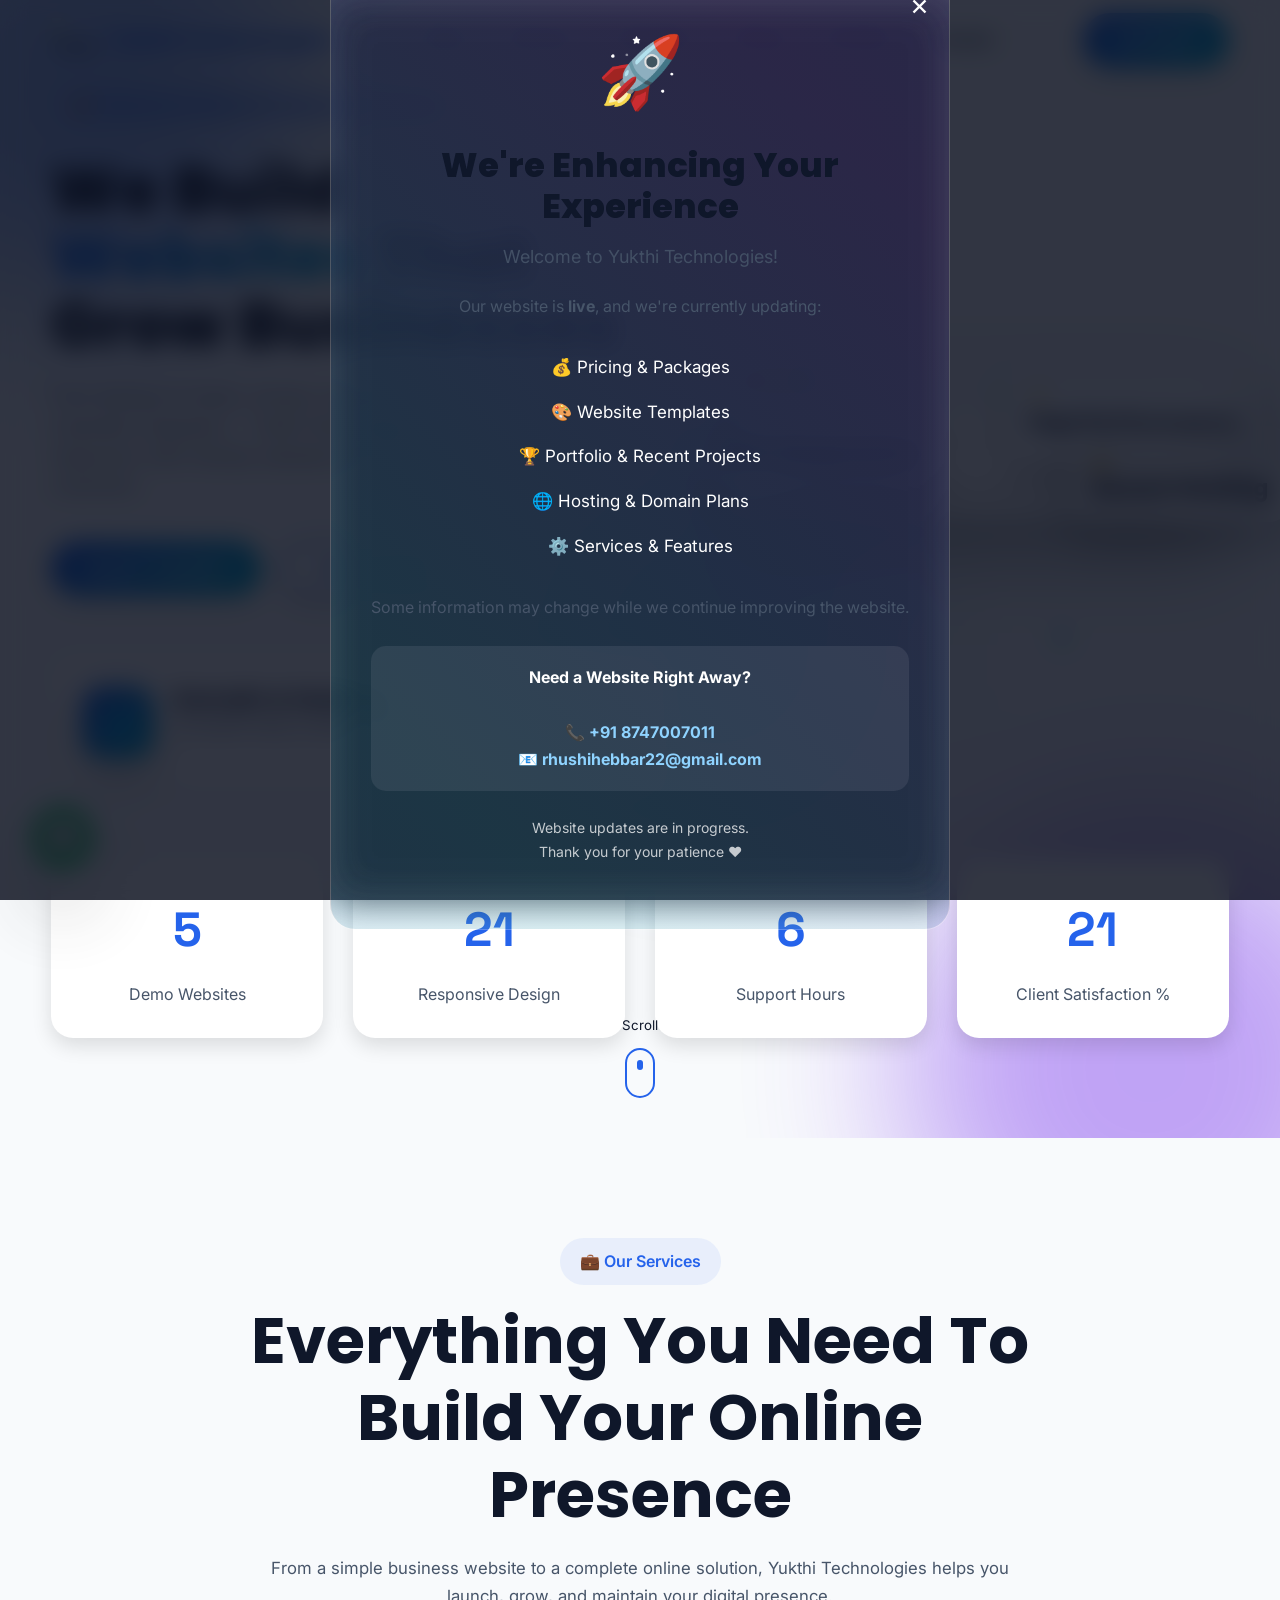
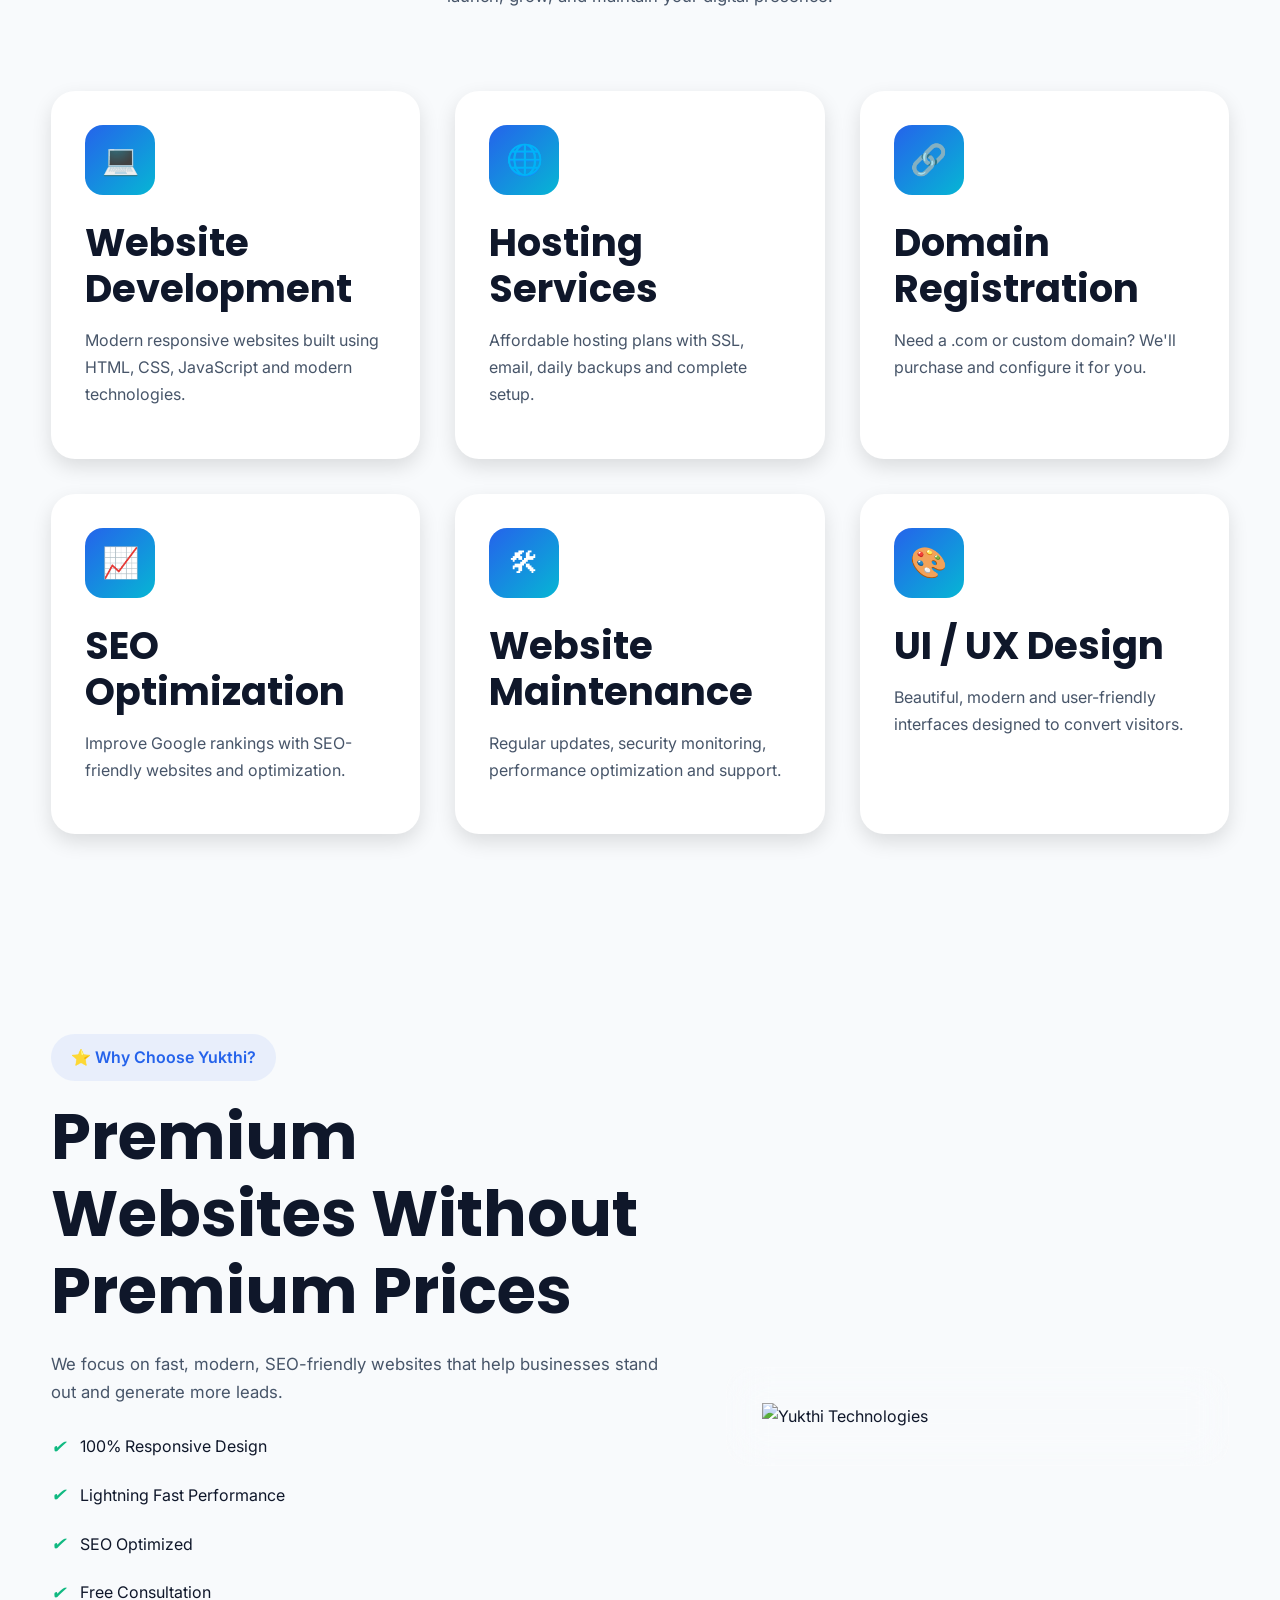
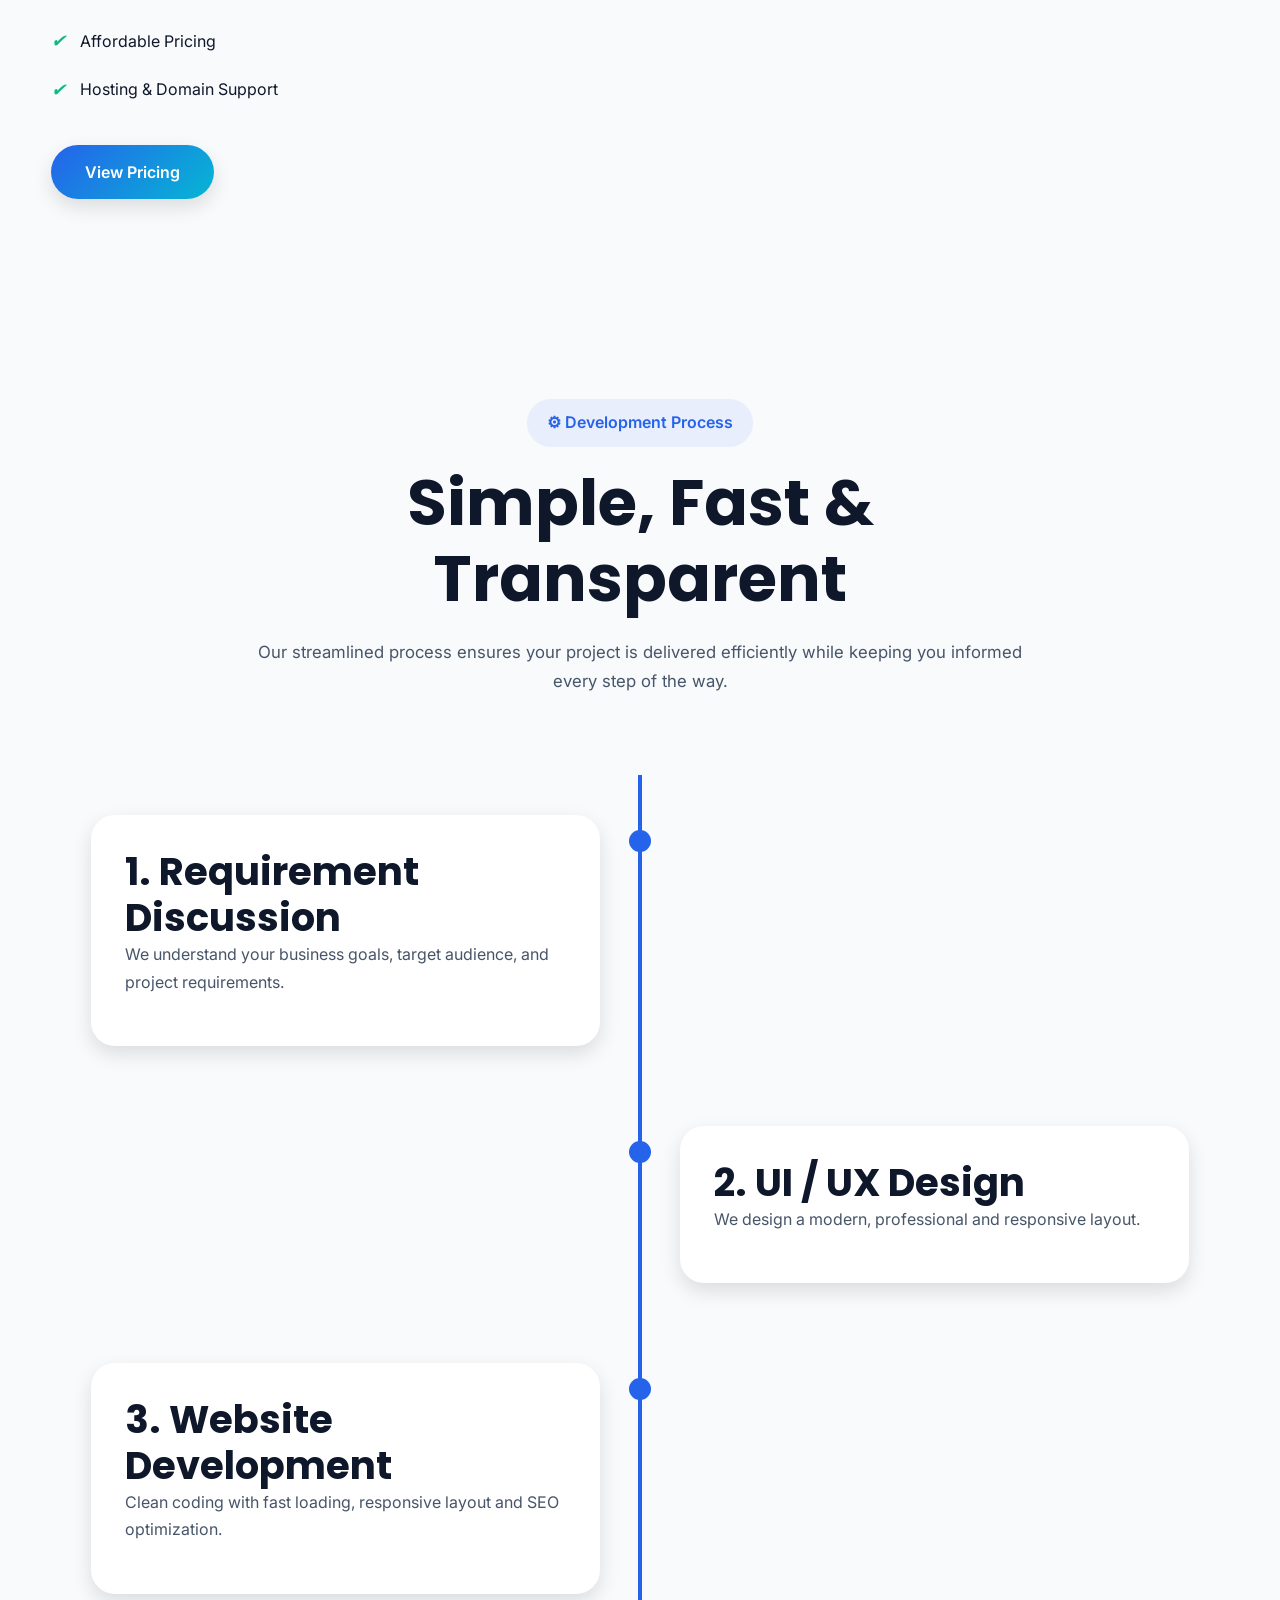
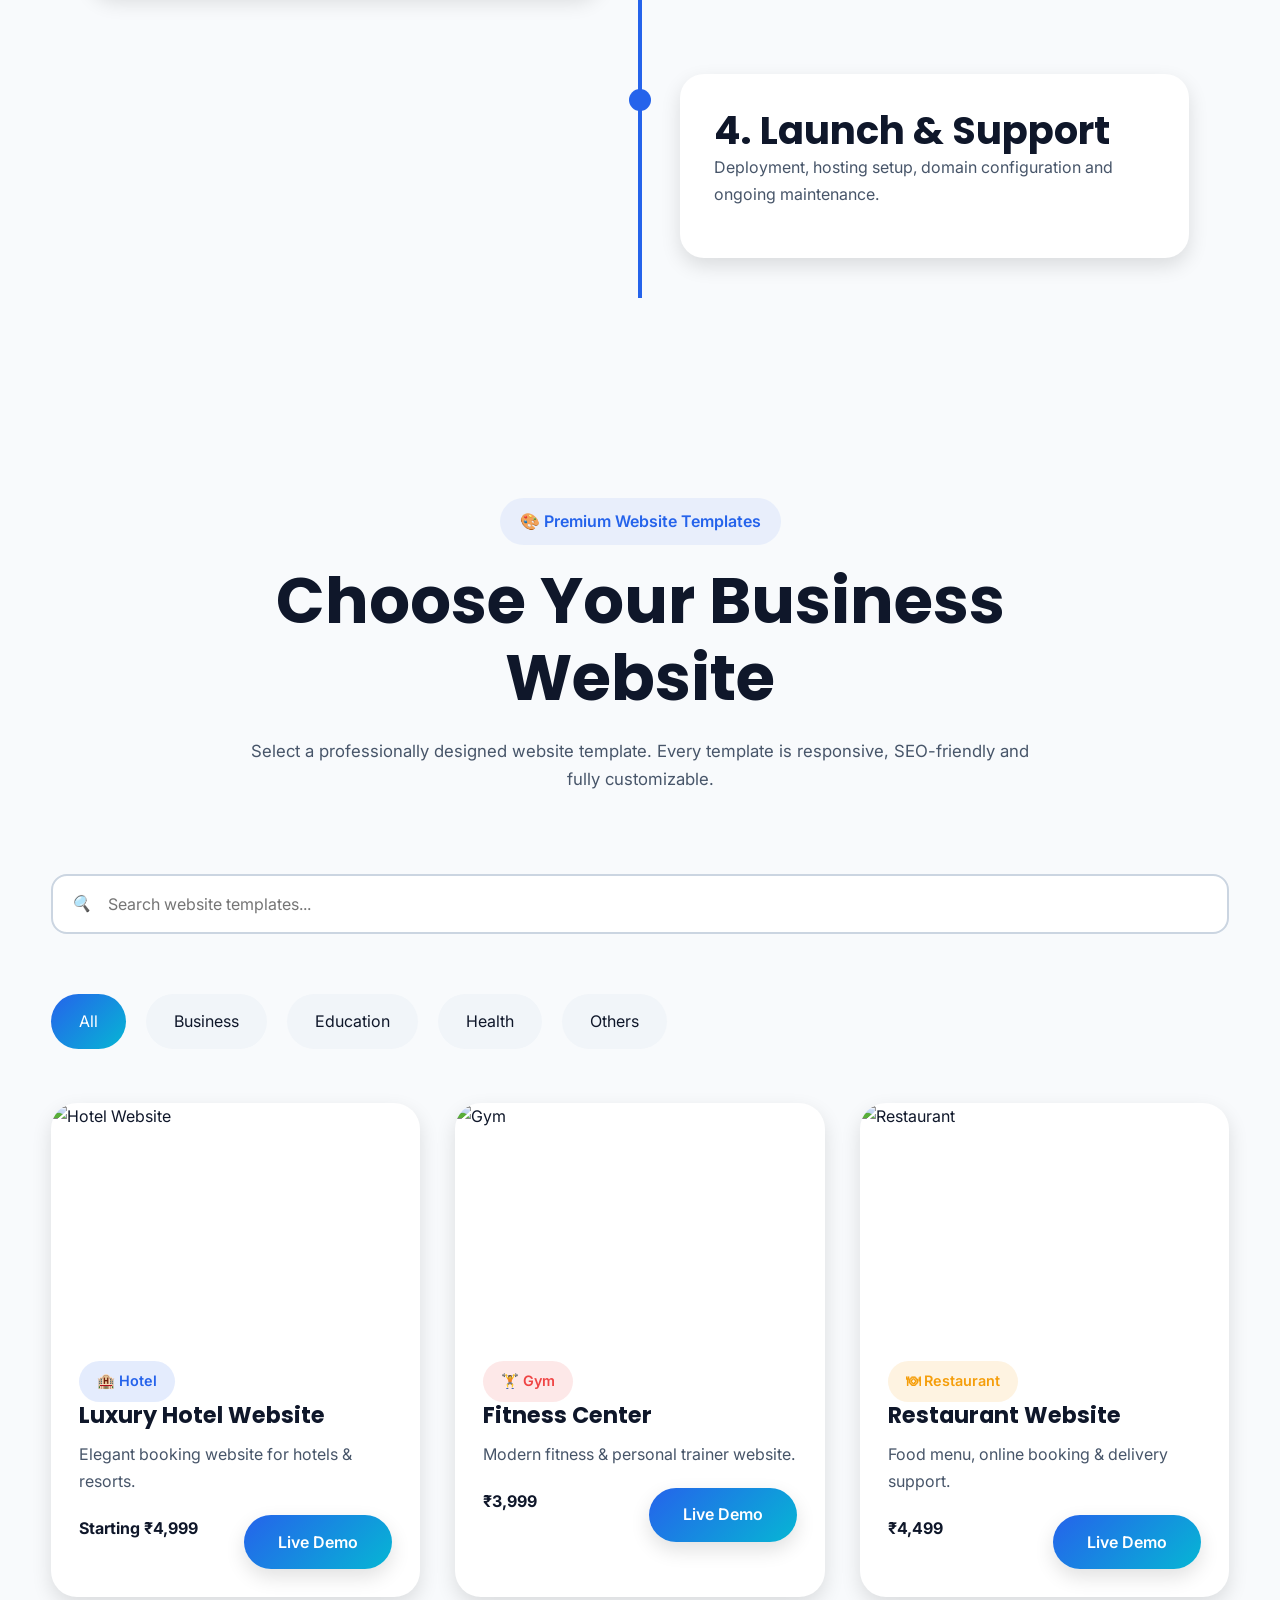
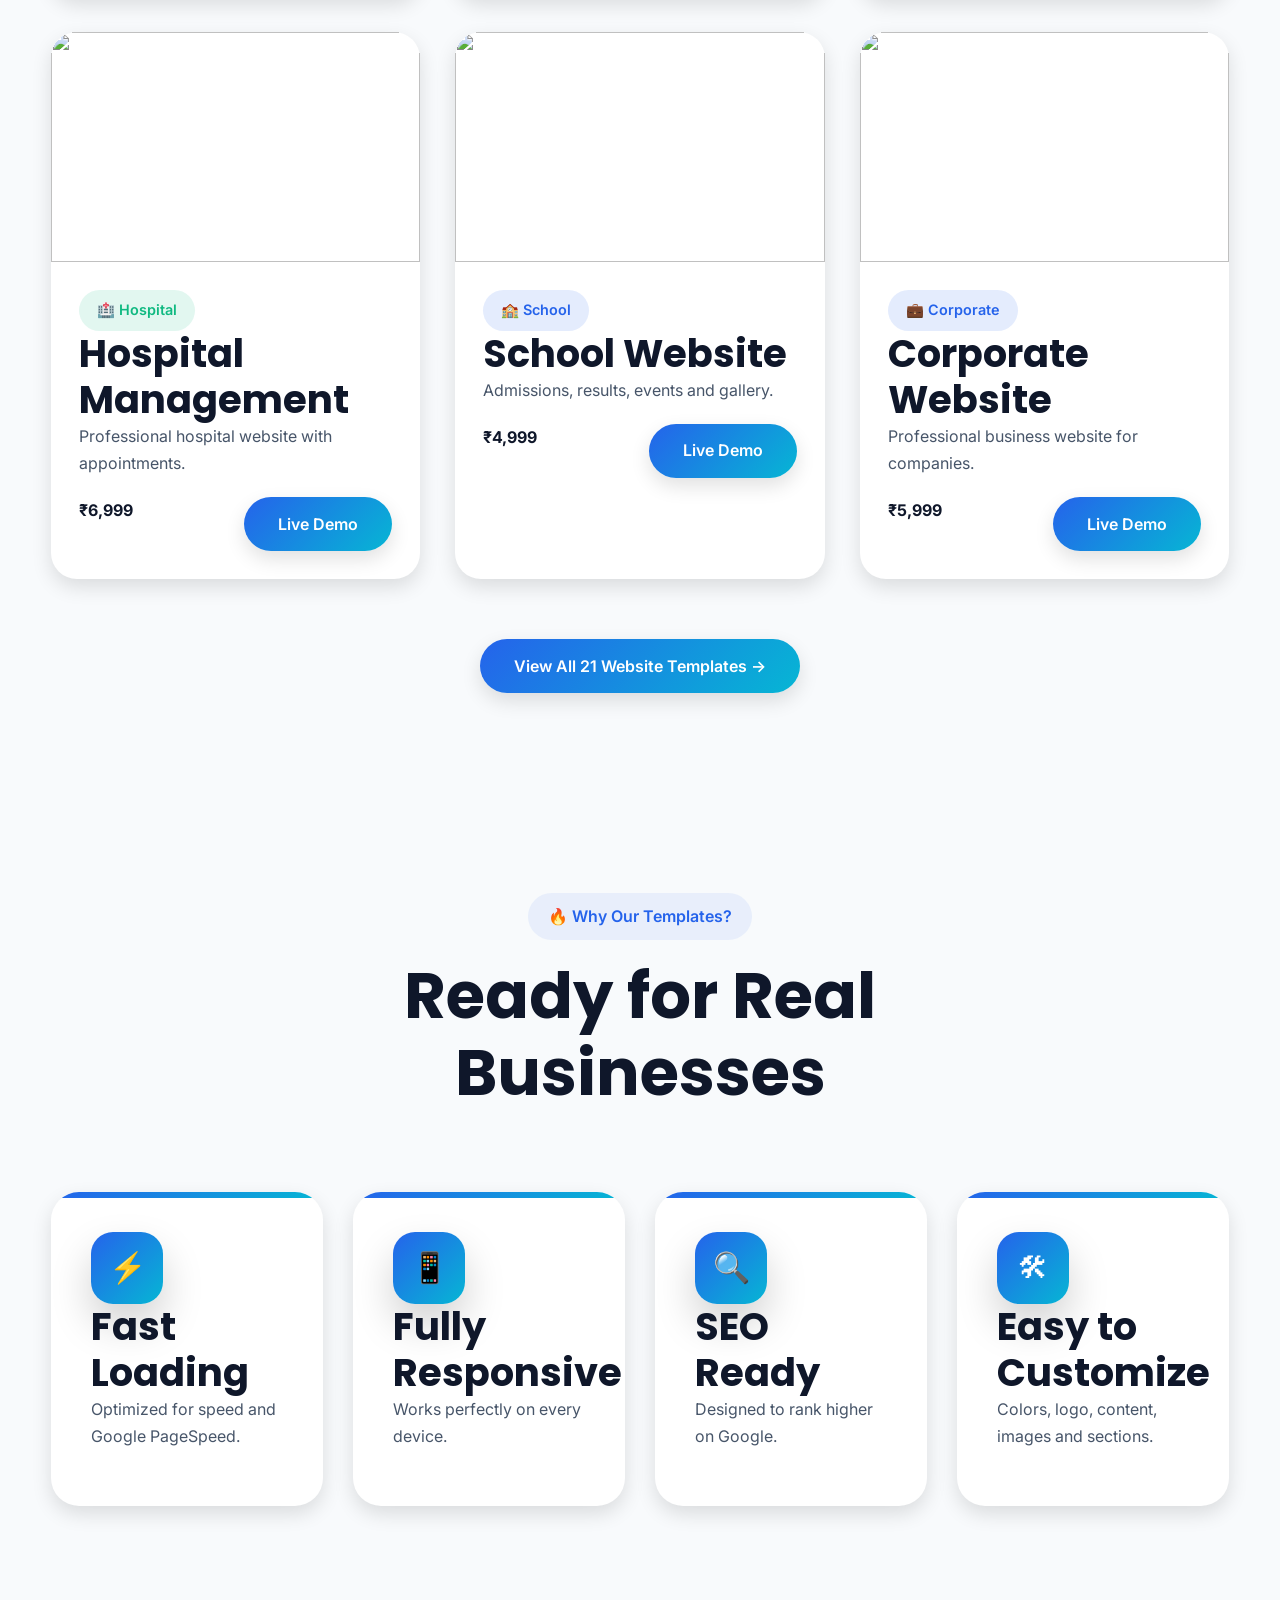
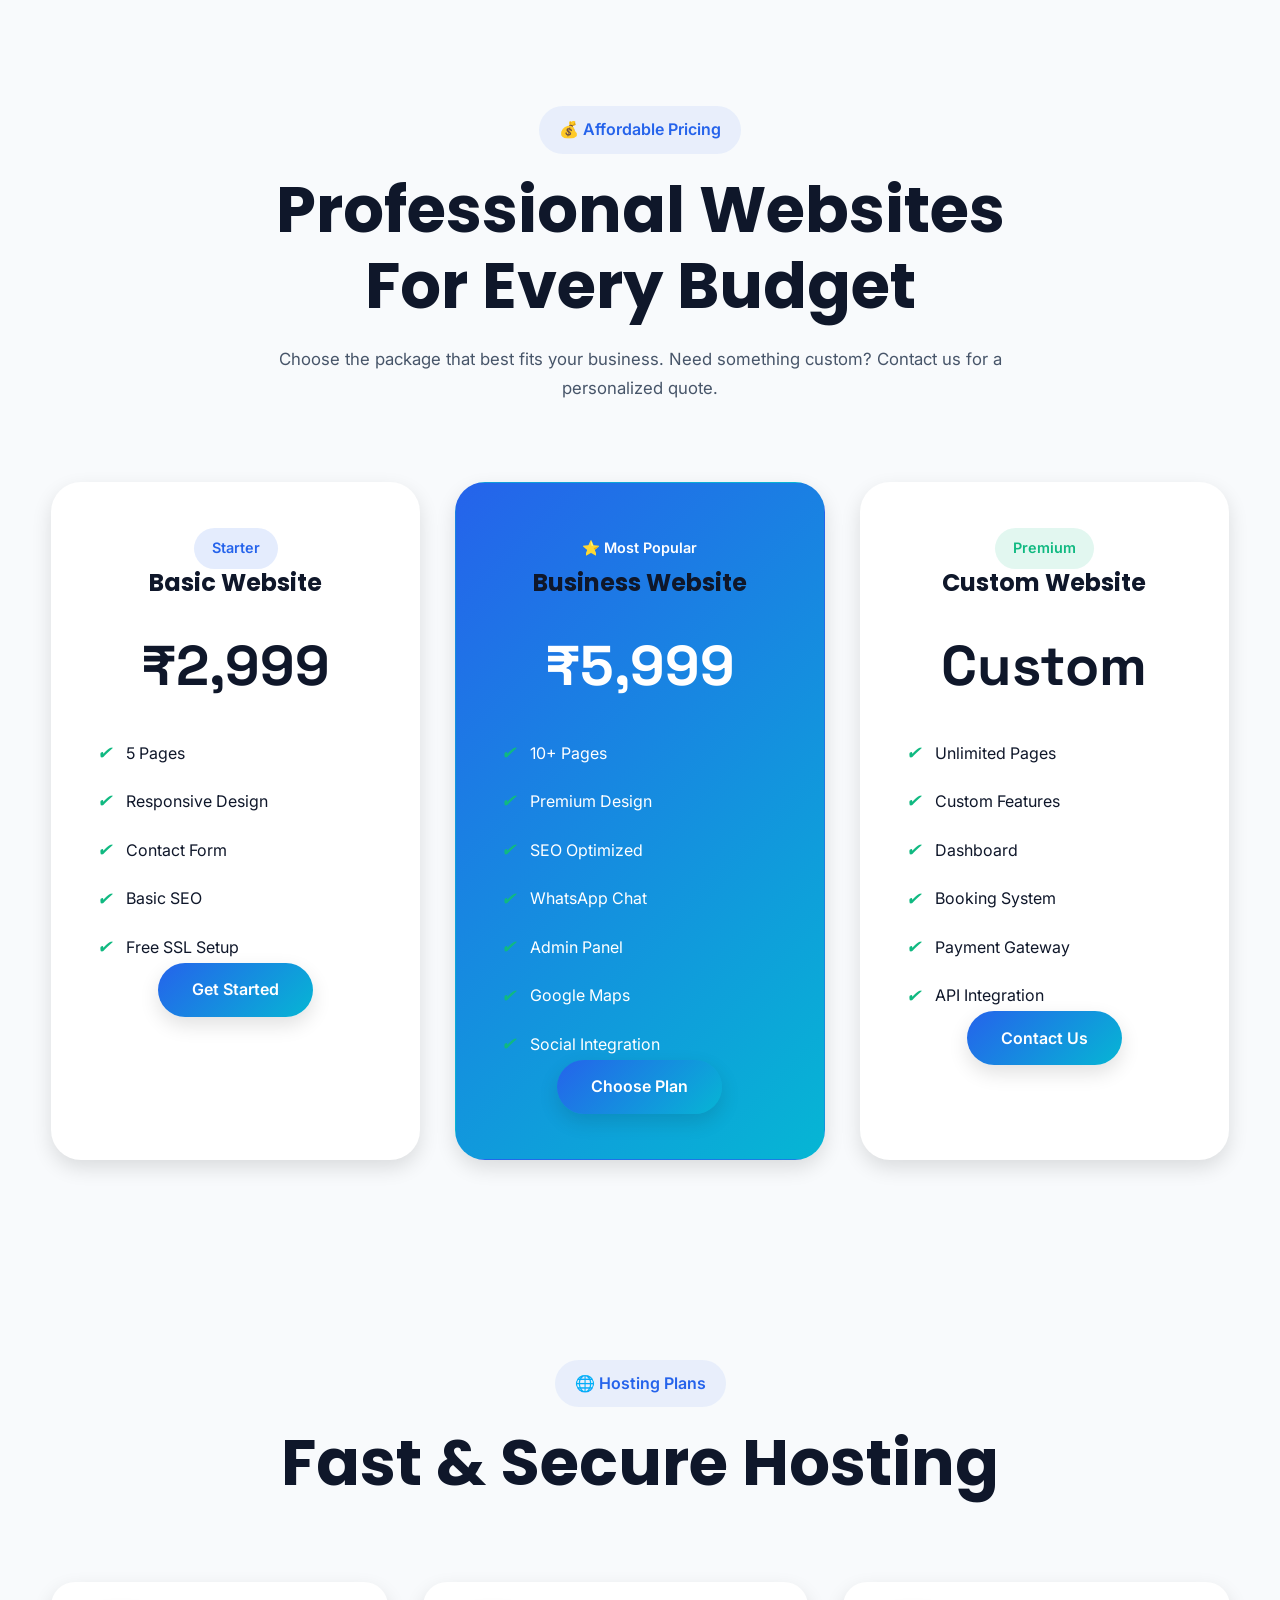
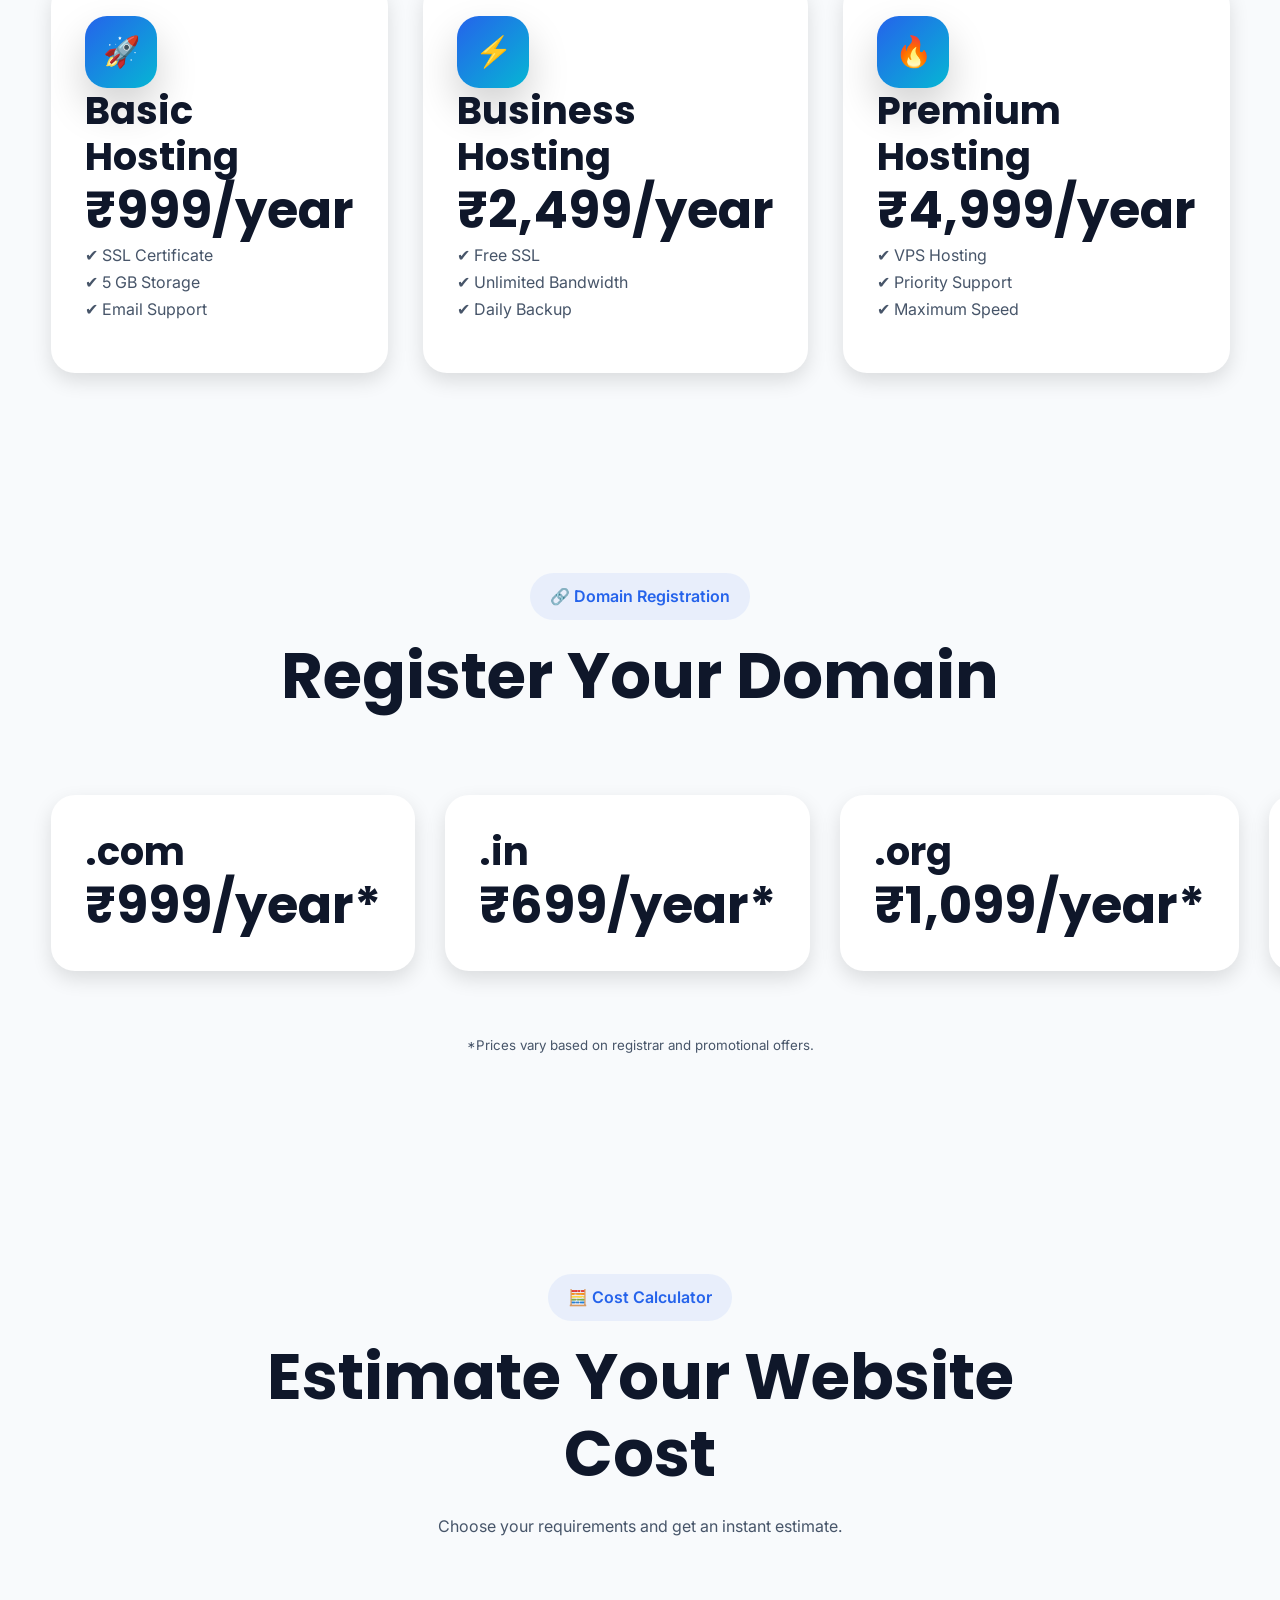
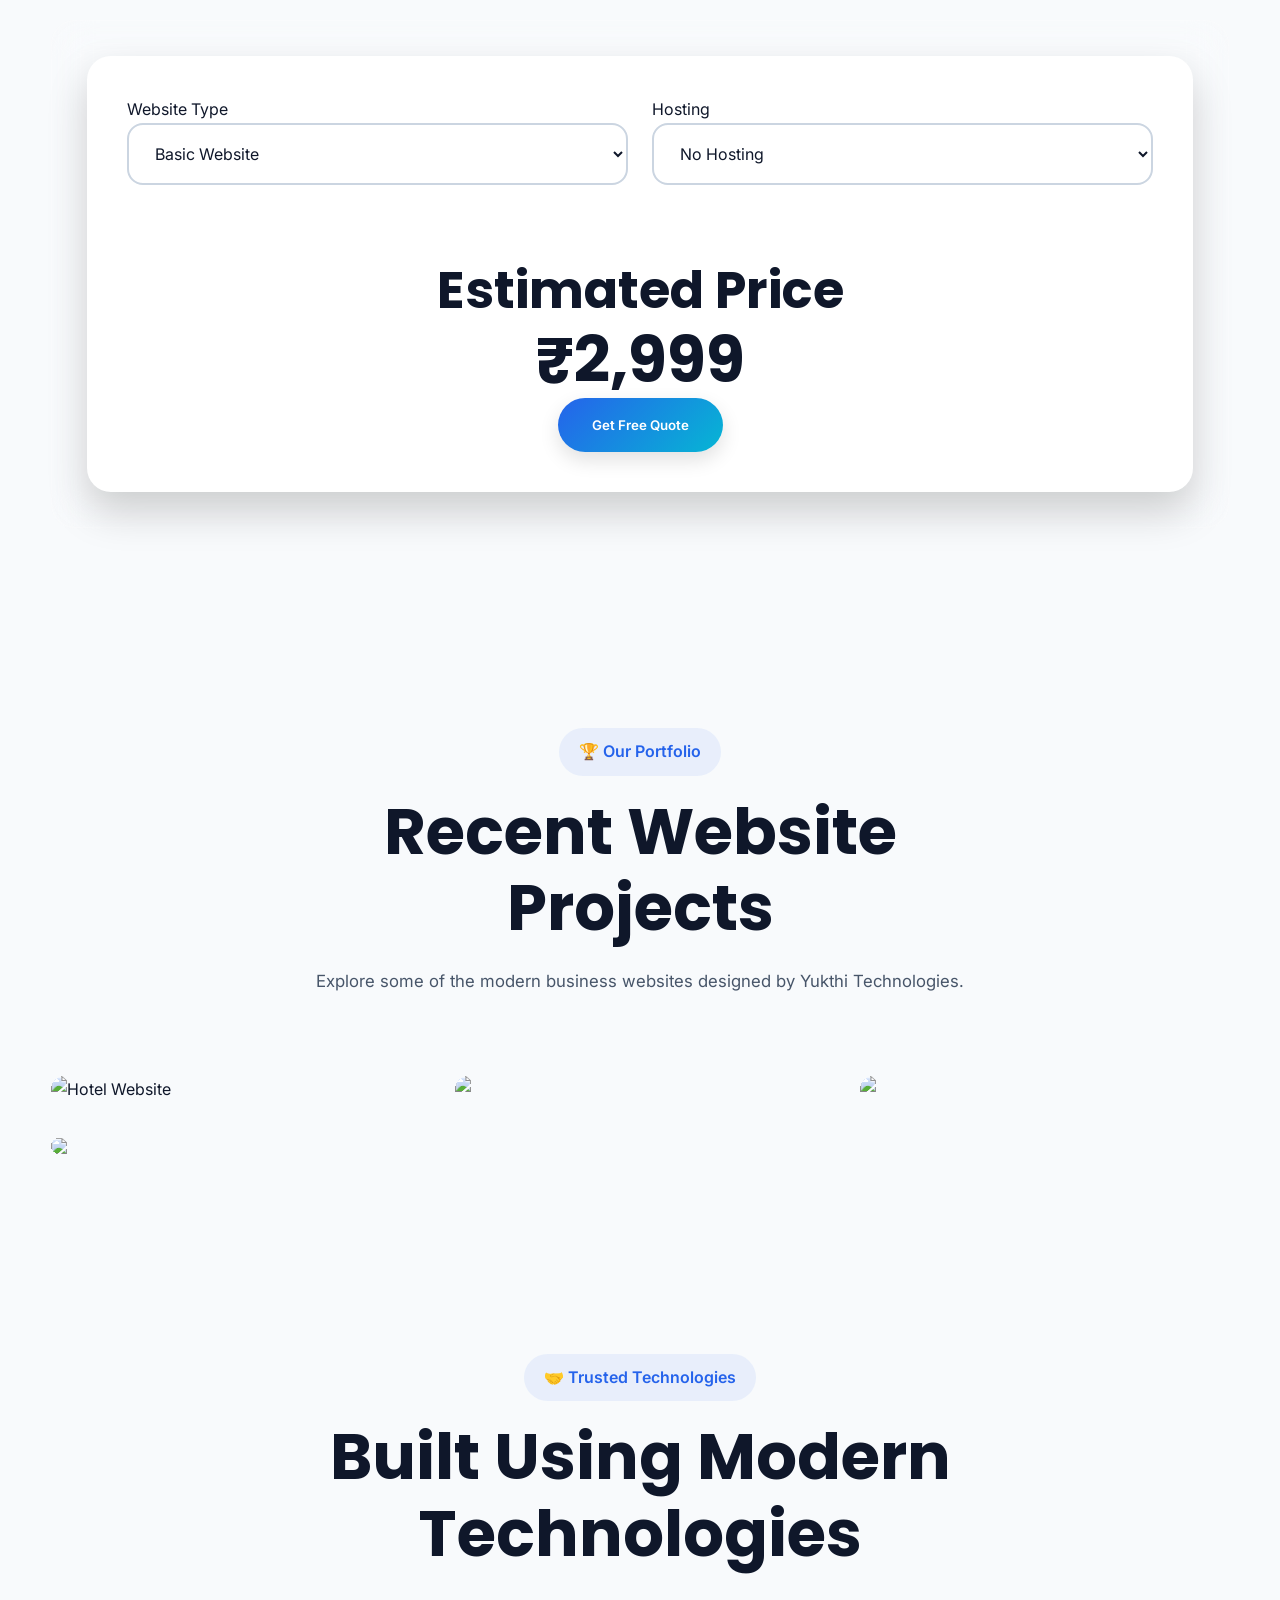
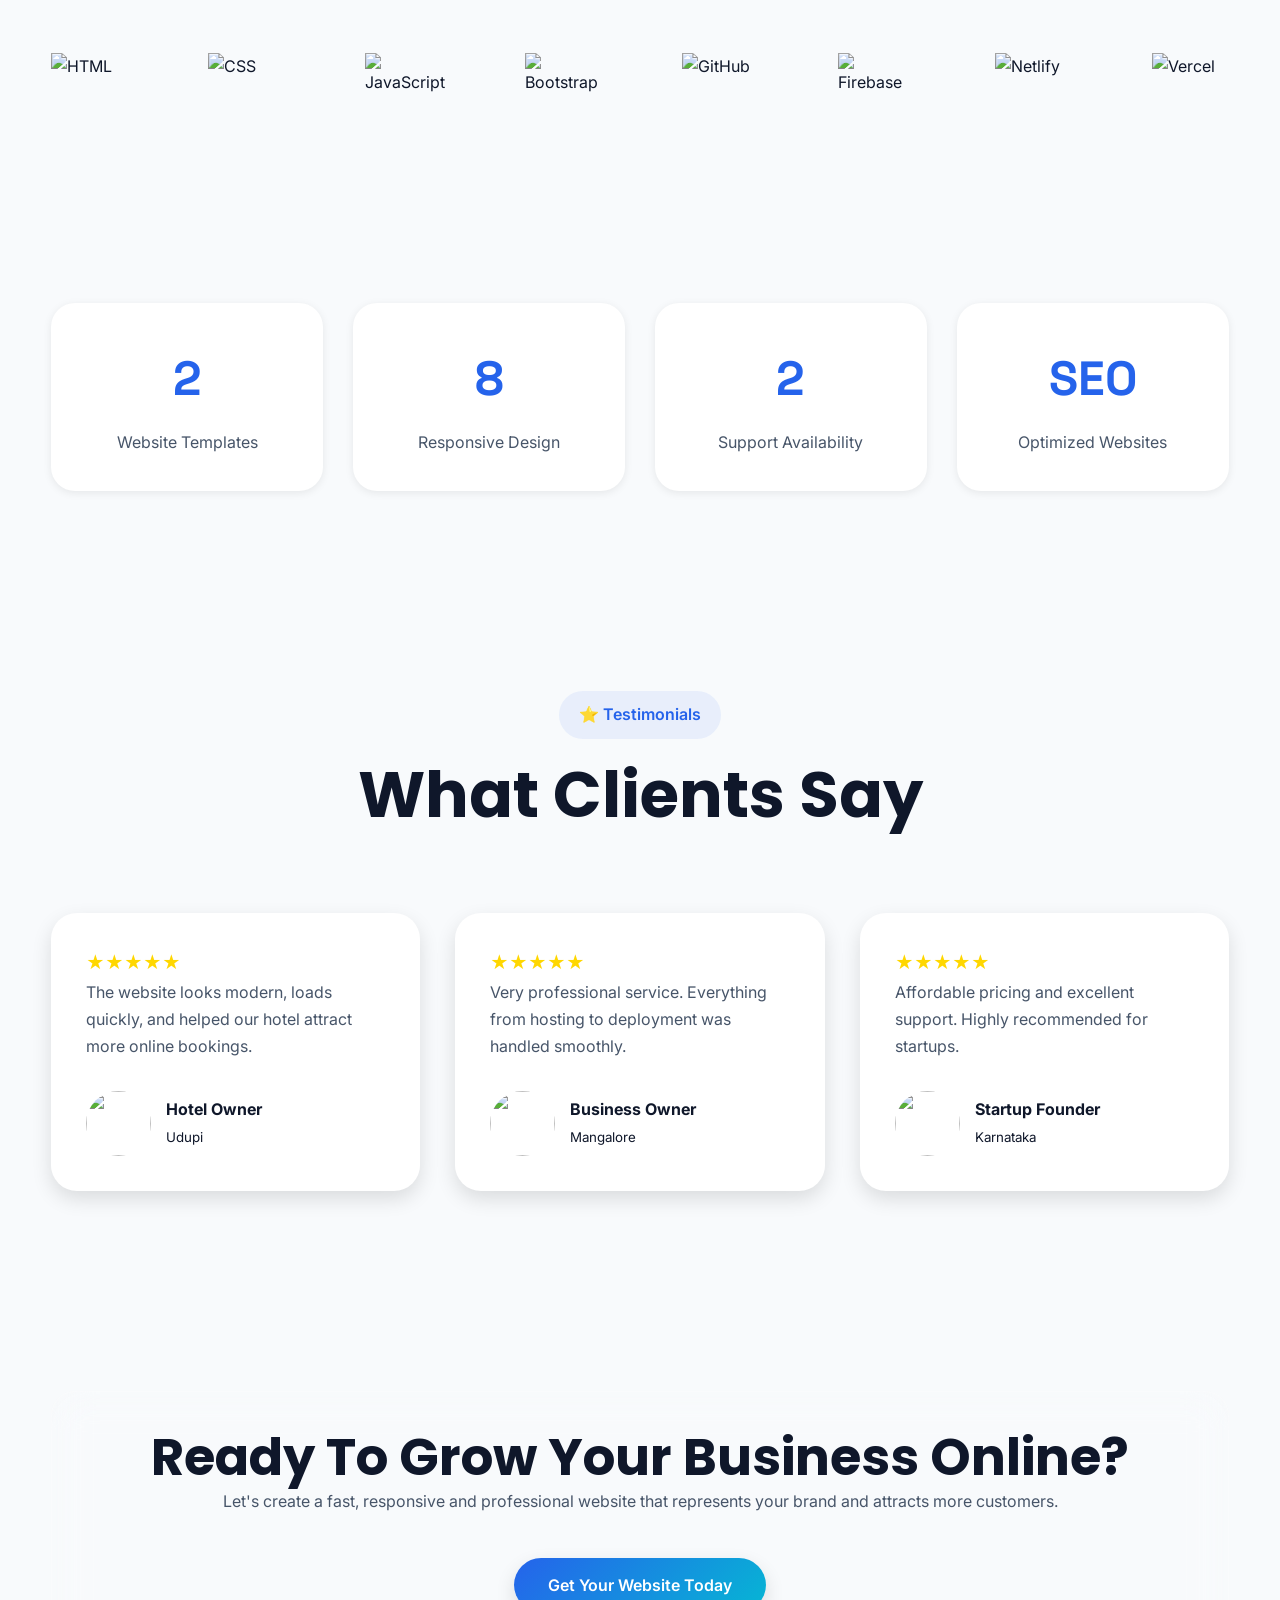
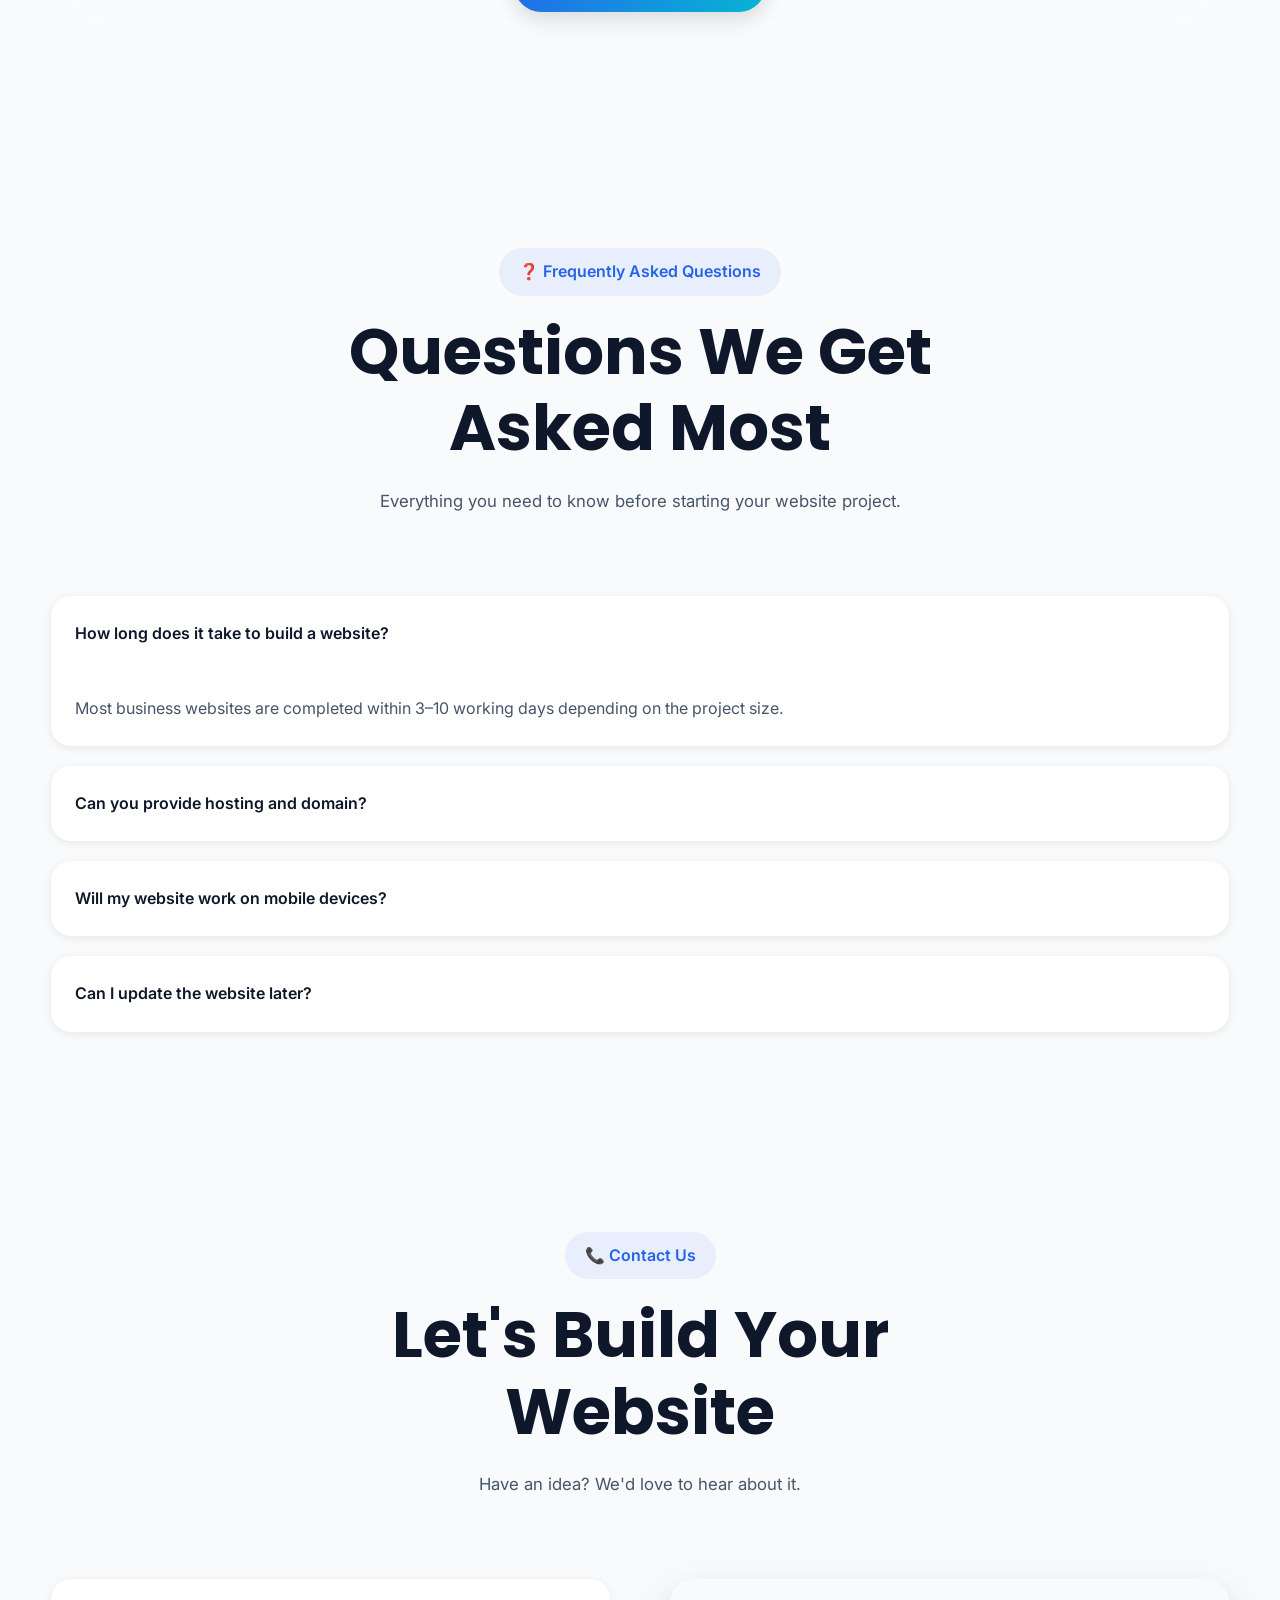
==== commit b9e8575a: "Updated website with maintenance popup" ====
--- a/index.html
+++ b/index.html
@@ -94,7 +94,77 @@
     </div>
 
 </div>
-
+<!-- ==========================================
+Website Update Popup
+========================================== -->
+
+<div class="maintenance-overlay" id="maintenanceOverlay">
+
+    <div class="maintenance-popup">
+
+        <button class="close-popup" id="closePopup">&times;</button>
+
+        <div class="popup-icon">
+            🚀
+        </div>
+
+        <h2>We're Enhancing Your Experience</h2>
+
+        <p class="subtitle">
+            Welcome to Yukthi Technologies!
+        </p>
+
+        <p>
+            Our website is <strong>live</strong>, and we're currently updating:
+        </p>
+
+        <ul>
+            <li>💰 Pricing & Packages</li>
+            <li>🎨 Website Templates</li>
+            <li>🏆 Portfolio & Recent Projects</li>
+            <li>🌐 Hosting & Domain Plans</li>
+            <li>⚙️ Services & Features</li>
+        </ul>
+
+        <p>
+            Some information may change while we continue improving the website.
+        </p>
+
+        <div class="contact-box">
+
+            <strong>Need a Website Right Away?</strong>
+
+            <br><br>
+
+            📞
+            <a href="tel:+918747007011">
+                +91 8747007011
+            </a>
+
+            <br>
+
+            📧
+            <a href="mailto:rhushihebbar22@gmail.com">
+                rhushihebbar22@gmail.com
+            </a>
+
+        </div>
+
+        <div class="popup-footer">
+
+            Website updates are in progress.<br>
+
+            Thank you for your patience ❤️
+
+        </div>
+
+        <div class="progress-bar">
+            <span></span>
+        </div>
+
+    </div>
+
+</div>
 <!--==========================================
 SCROLL PROGRESS
 ===========================================-->
--- a/assets/css/style.css
+++ b/assets/css/style.css
@@ -3,4 +3,287 @@
 @import url("layout.css");
 @import url("components.css");
 @import url("animations.css");
-@import url("responsive.css");+@import url("responsive.css");
+/* ==========================
+Maintenance Popup
+========================== */
+
+.maintenance-overlay{
+    position:fixed;
+    inset:0;
+    background:rgba(5,10,25,.82);
+    backdrop-filter:blur(12px);
+    display:flex;
+    justify-content:center;
+    align-items:center;
+    z-index:999999;
+    animation:fadeIn .7s ease;
+}
+
+.maintenance-popup{
+
+    width:90%;
+    max-width:620px;
+
+    background:rgba(255,255,255,.08);
+    backdrop-filter:blur(20px);
+
+    border:1px solid rgba(255,255,255,.2);
+
+    border-radius:25px;
+
+    padding:40px;
+
+    text-align:center;
+
+    color:#fff;
+
+    position:relative;
+
+    overflow:hidden;
+
+    animation:popup .8s cubic-bezier(.175,.885,.32,1.3);
+}
+
+.maintenance-popup::before{
+
+content:"";
+
+position:absolute;
+
+top:-50%;
+
+left:-50%;
+
+width:200%;
+
+height:200%;
+
+background:linear-gradient(45deg,#2563eb,#06b6d4,#7c3aed,#2563eb);
+
+animation:rotate 10s linear infinite;
+
+opacity:.12;
+
+}
+
+.maintenance-popup>*{
+position:relative;
+z-index:2;
+}
+
+.popup-icon{
+
+font-size:70px;
+
+animation:float 3s infinite;
+
+margin-bottom:15px;
+
+}
+
+.maintenance-popup h2{
+
+font-size:34px;
+
+margin-bottom:15px;
+
+font-weight:800;
+
+}
+
+.subtitle{
+
+font-size:18px;
+
+opacity:.9;
+
+margin-bottom:20px;
+
+}
+
+.maintenance-popup ul{
+
+list-style:none;
+
+padding:0;
+
+margin:25px 0;
+
+}
+
+.maintenance-popup li{
+
+padding:8px;
+
+font-size:17px;
+
+}
+
+.contact-box{
+
+margin:25px 0;
+
+padding:18px;
+
+background:rgba(255,255,255,.08);
+
+border-radius:15px;
+
+}
+
+.contact-box a{
+
+color:#8fd3ff;
+
+font-weight:bold;
+
+text-decoration:none;
+
+}
+
+.continue-btn{
+
+margin-top:25px;
+
+padding:15px 35px;
+
+border:none;
+
+border-radius:50px;
+
+background:linear-gradient(90deg,#2563eb,#06b6d4);
+
+color:#fff;
+
+font-size:17px;
+
+cursor:pointer;
+
+transition:.3s;
+
+}
+
+.continue-btn:hover{
+
+transform:translateY(-4px) scale(1.05);
+
+box-shadow:0 15px 35px rgba(37,99,235,.45);
+
+}
+
+.popup-footer{
+
+margin-top:20px;
+
+opacity:.75;
+
+font-size:14px;
+
+}
+
+.progress-bar{
+
+margin-top:20px;
+
+height:5px;
+
+background:rgba(255,255,255,.15);
+
+border-radius:50px;
+
+overflow:hidden;
+
+}
+
+.progress-bar span{
+
+display:block;
+
+height:100%;
+
+background:#06b6d4;
+
+width:100%;
+
+animation:progress 10s linear forwards;
+
+}
+
+.close-popup{
+
+position:absolute;
+
+right:20px;
+
+top:15px;
+
+font-size:30px;
+
+background:none;
+
+border:none;
+
+color:#fff;
+
+cursor:pointer;
+
+}
+
+@keyframes popup{
+
+0%{
+
+opacity:0;
+
+transform:scale(.6) rotate(-5deg);
+
+}
+
+100%{
+
+opacity:1;
+
+transform:scale(1);
+
+}
+
+}
+
+@keyframes fadeIn{
+
+from{opacity:0;}
+
+to{opacity:1;}
+
+}
+
+@keyframes rotate{
+
+to{
+
+transform:rotate(360deg);
+
+}
+
+}
+
+@keyframes float{
+
+50%{
+
+transform:translateY(-10px);
+
+}
+
+}
+
+@keyframes progress{
+
+to{
+
+width:0;
+
+}
+
+}
